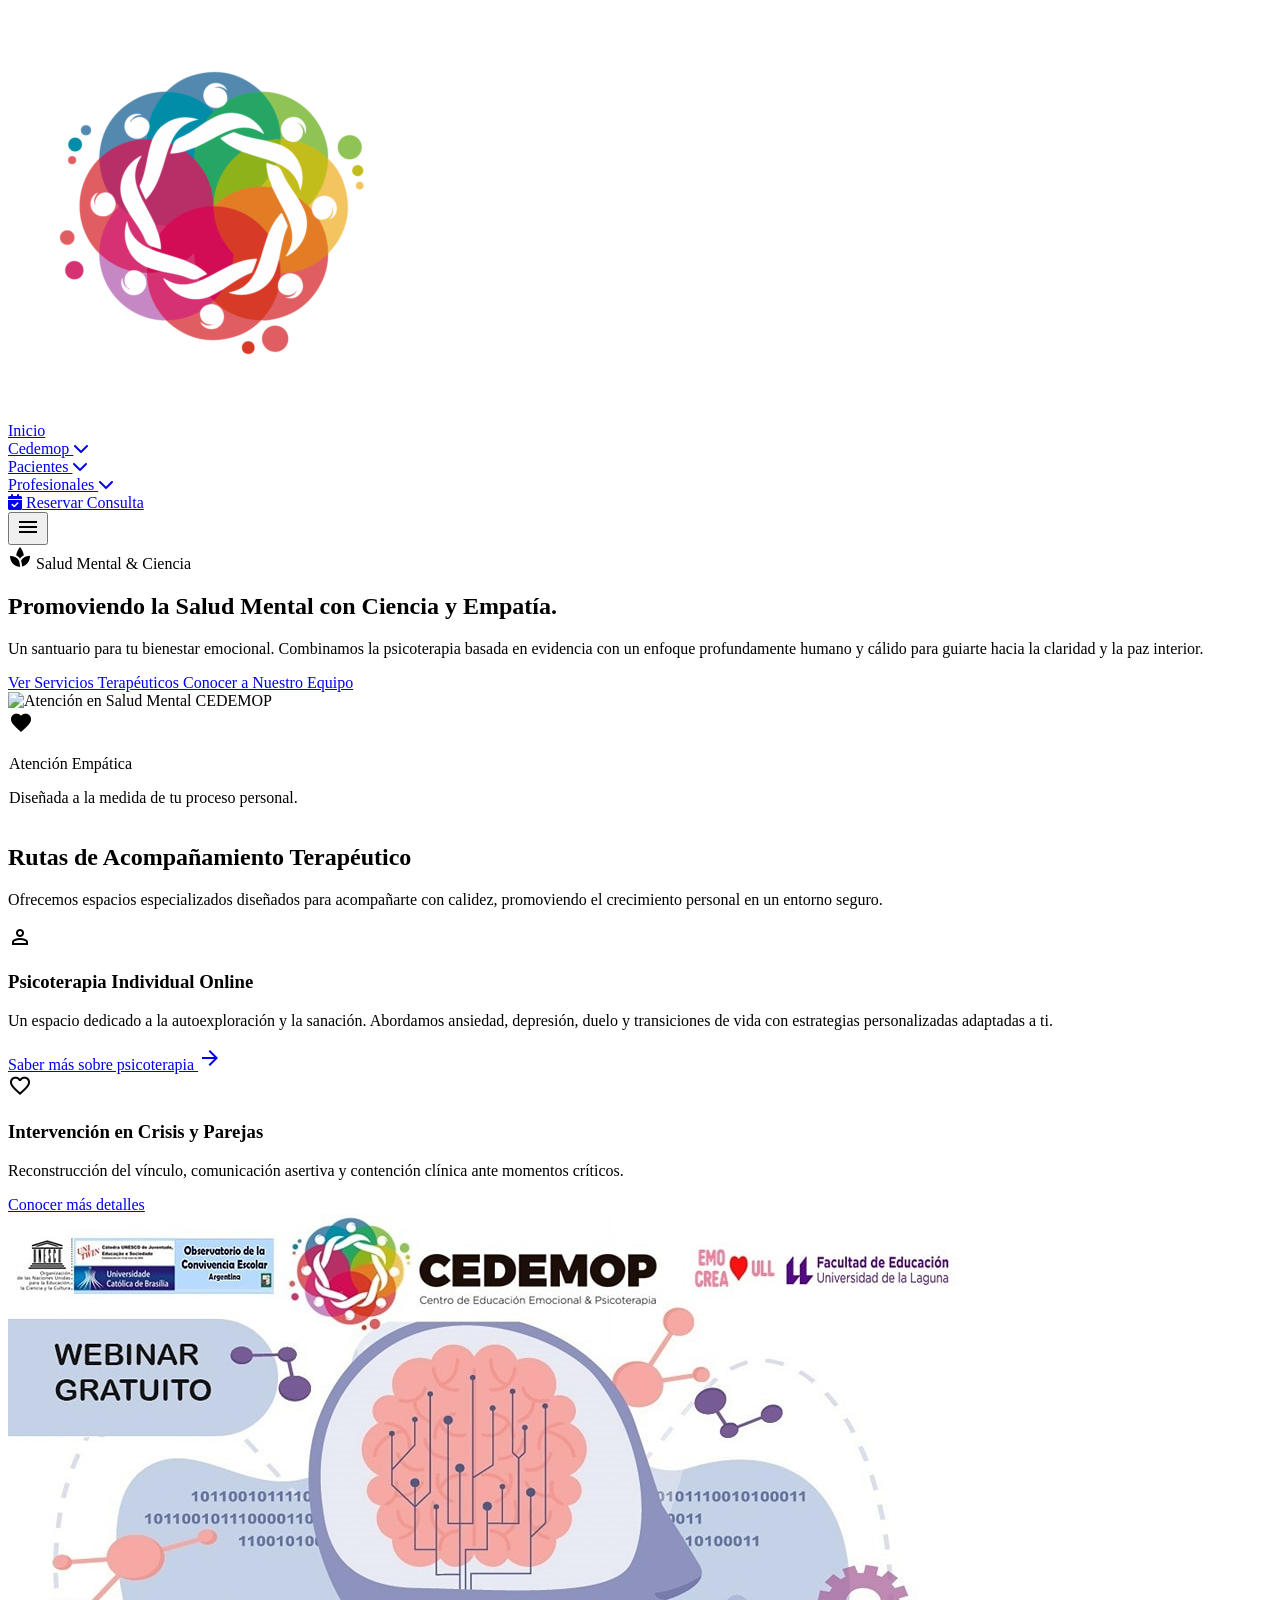
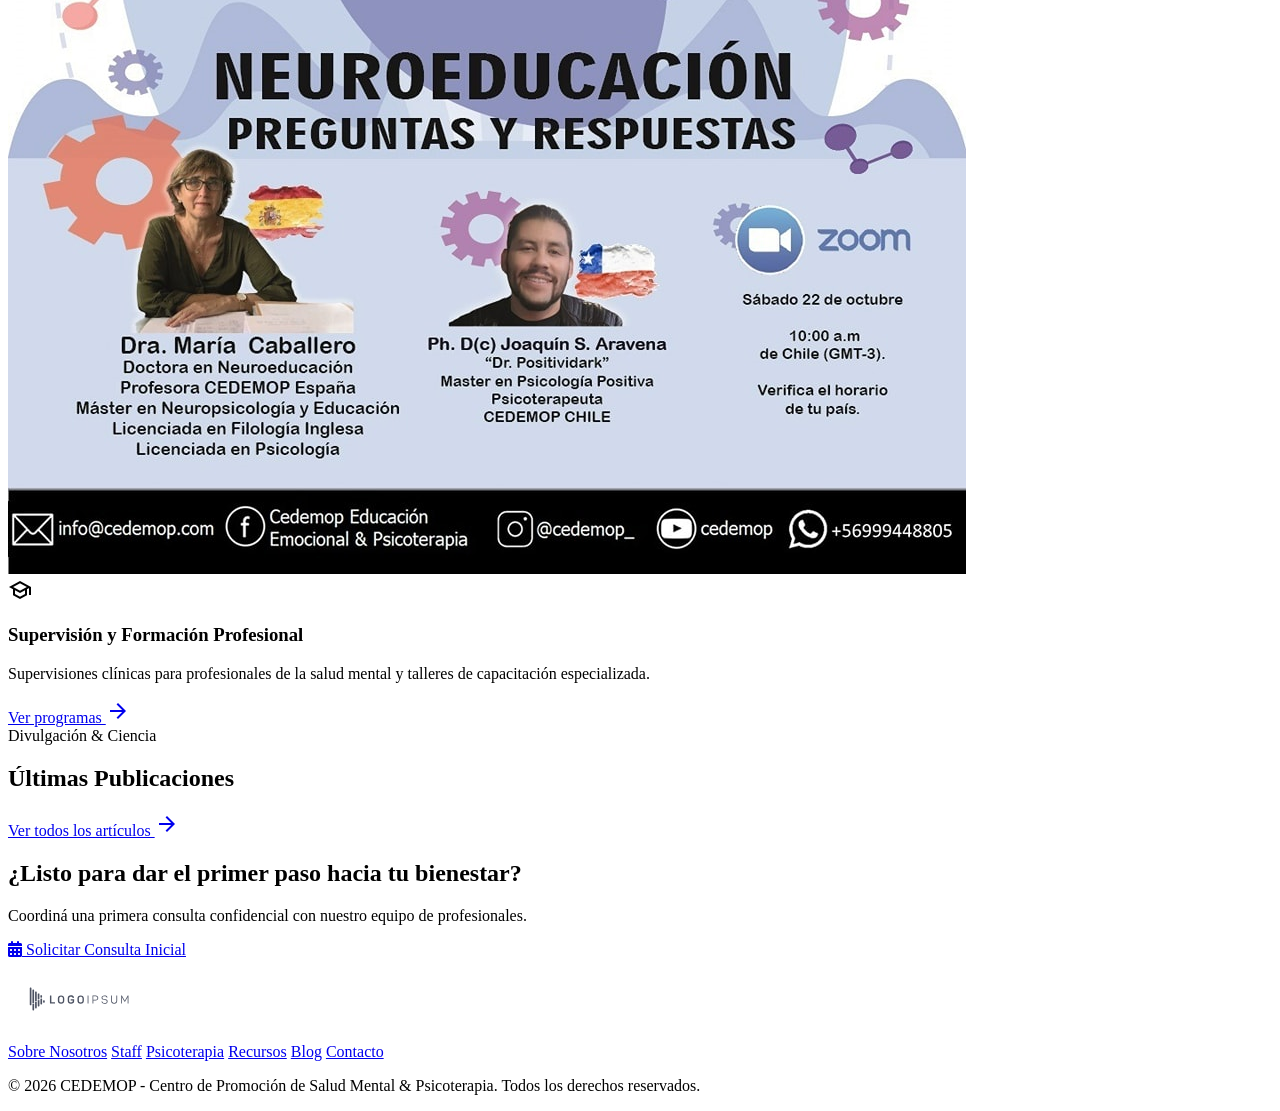
==== public/index.html @ dd3ea57e "fix: calibrar animacion de burbuja organica en el contenedor de fotografia hero mediante ingenieria " ====
<!DOCTYPE html>
<html lang="es" class="light">

<head>
  <meta charset="UTF-8">
  <meta name="viewport" content="width=device-width, initial-scale=1.0">
  <title>CEDEMOP - Centro de Psicoterapia y Formación</title>

  <!-- Tailwind CSS & Custom Config -->
  <script src="https://cdn.tailwindcss.com?plugins=forms,container-queries"></script>
  
  <!-- Google Fonts: Libre Caslon Text (Serif) & Manrope (Sans) -->
  <link rel="preconnect" href="https://fonts.googleapis.com">
  <link rel="preconnect" href="https://fonts.gstatic.com" crossorigin>
  <link href="https://fonts.googleapis.com/css2?family=Libre+Caslon+Text:ital,wght@0,400;0,700;1,400&family=Manrope:wght@400;500;600;700&display=swap" rel="stylesheet">
  <link href="https://fonts.googleapis.com/css2?family=Material+Symbols+Outlined:wght,FILL@100..700,0..1&display=swap" rel="stylesheet">
  <link rel="stylesheet" href="https://cdnjs.cloudflare.com/ajax/libs/font-awesome/6.4.0/css/all.min.css">

  <script id="tailwind-config">
    tailwind.config = {
      darkMode: "class",
      theme: {
        extend: {
          colors: {
            "surface": "#fff8f4",
            "surface-dim": "#e1d8d2",
            "surface-bright": "#fff8f4",
            "surface-container-lowest": "#ffffff",
            "surface-container-low": "#fbf2eb",
            "surface-container": "#f5ece5",
            "surface-container-high": "#f0e7df",
            "surface-container-highest": "#eae1da",
            "on-surface": "#1f1b17",
            "on-surface-variant": "#414845",
            "primary": "#15382c",
            "on-primary": "#ffffff",
            "primary-container": "#2d4f42",
            "on-primary-container": "#9bc0af",
            "primary-fixed": "#c5ebd9",
            "primary-fixed-dim": "#a9cfbe",
            "secondary": "#904c2f",
            "on-secondary": "#ffffff",
            "secondary-container": "#fea683",
            "on-secondary-container": "#78391e",
            "tertiary": "#373229",
            "tertiary-container": "#4e483e",
            "tertiary-fixed": "#ebe1d4",
            "outline": "#717974",
            "outline-variant": "#c1c8c3"
          },
          borderRadius: {
            "2xl": "1.5rem",
            "3xl": "2rem"
          },
          spacing: {
            "gutter": "24px",
            "margin-mobile": "20px",
            "margin-desktop": "auto",
            "max-width": "1140px"
          },
          fontFamily: {
            "display": ["Libre Caslon Text", "serif"],
            "headline": ["Libre Caslon Text", "serif"],
            "body": ["Manrope", "sans-serif"]
          },
          boxShadow: {
            "ethereal": "0 20px 40px rgba(45, 79, 66, 0.08)",
            "ethereal-hover": "0 30px 60px rgba(45, 79, 66, 0.12)"
          }
        }
      }
    };
  </script>

  <style>
    .organic-blob {
      border-radius: 42% 58% 65% 35% / 45% 55% 45% 55%;
      animation: morph 9s ease-in-out infinite;
    }
    @keyframes morph {
      0%, 100% { border-radius: 42% 58% 65% 35% / 45% 55% 45% 55%; }
      33% { border-radius: 58% 42% 38% 62% / 55% 45% 60% 40%; }
      66% { border-radius: 48% 52% 55% 45% / 40% 60% 50% 50%; }
    }
    .glass-panel {
      background: rgba(255, 255, 255, 0.85);
      backdrop-filter: blur(12px);
      -webkit-backdrop-filter: blur(12px);
      border: 1px solid rgba(255, 255, 255, 0.6);
    }
    .dropdown:hover .dropdown-content {
      display: block;
      opacity: 1;
      visibility: visible;
      transform: translateY(0);
    }
    .dropdown-content {
      display: none;
      opacity: 0;
      visibility: hidden;
      transform: translateY(10px);
      transition: all 0.3s ease;
    }
  </style>

  <script src="js/script.js" defer></script>
  <script type="module" src="js/auth-nav.js" defer></script>
  <script type="module" src="js/load-blogs.js" defer></script>
</head>

<body class="bg-surface text-on-surface font-body min-h-screen flex flex-col selection:bg-primary-fixed selection:text-primary">

  <!-- Header / Navigation Bar -->
  <header class="fixed top-0 w-full z-50 bg-surface/95 backdrop-blur-md border-b border-surface-container-highest/80 shadow-sm transition-all duration-300">
    <div class="flex justify-between items-center px-6 md:px-12 max-w-[1240px] mx-auto py-3.5 w-full">
      <a href="index.html" class="flex items-center shrink-0 bg-primary px-4 py-2 rounded-2xl shadow-sm border border-primary-container hover:bg-primary/95 transition-all duration-300">
        <img src="logo.png" alt="CEDEMOP Logo" class="h-9 md:h-11 w-auto object-contain">
      </a>

      <!-- Desktop Navigation Links -->
      <nav class="hidden md:flex items-center gap-8">
        <a href="index.html" class="font-body text-base font-semibold text-primary border-b-2 border-primary pb-0.5">Inicio</a>

        <div class="relative dropdown">
          <a href="#" class="font-body text-base text-on-surface-variant hover:text-primary flex items-center gap-1 py-2 transition-colors">
            Cedemop <i class="fas fa-chevron-down text-xs"></i>
          </a>
          <div class="dropdown-content absolute top-full left-0 w-52 bg-white rounded-2xl p-3 shadow-ethereal border border-surface-container-highest">
            <a href="about.html" class="block px-4 py-2.5 rounded-xl text-sm font-medium text-on-surface hover:bg-surface-container hover:text-primary transition-colors">Sobre Nosotros</a>
            <a href="staff.html" class="block px-4 py-2.5 rounded-xl text-sm font-medium text-on-surface hover:bg-surface-container hover:text-primary transition-colors">Staff Profesional</a>
            <a href="corporate.html" class="block px-4 py-2.5 rounded-xl text-sm font-medium text-on-surface hover:bg-surface-container hover:text-primary transition-colors">Instituciones</a>
            <a href="blog.html" class="block px-4 py-2.5 rounded-xl text-sm font-medium text-on-surface hover:bg-surface-container hover:text-primary transition-colors">Blog & Noticias</a>
            <a href="contact.html" class="block px-4 py-2.5 rounded-xl text-sm font-medium text-on-surface hover:bg-surface-container hover:text-primary transition-colors">Contacto</a>
          </div>
        </div>

        <div class="relative dropdown">
          <a href="#" class="font-body text-base text-on-surface-variant hover:text-primary flex items-center gap-1 py-2 transition-colors">
            Pacientes <i class="fas fa-chevron-down text-xs"></i>
          </a>
          <div class="dropdown-content absolute top-full left-0 w-56 bg-white rounded-2xl p-3 shadow-ethereal border border-surface-container-highest">
            <a href="psychotherapy.html" class="block px-4 py-2.5 rounded-xl text-sm font-medium text-on-surface hover:bg-surface-container hover:text-primary transition-colors">Psicoterapia Online</a>
            <a href="resources_patients.html" class="block px-4 py-2.5 rounded-xl text-sm font-medium text-on-surface hover:bg-surface-container hover:text-primary transition-colors">Recursos & Libros</a>
          </div>
        </div>

        <div class="relative dropdown">
          <a href="#" class="font-body text-base text-on-surface-variant hover:text-primary flex items-center gap-1 py-2 transition-colors">
            Profesionales <i class="fas fa-chevron-down text-xs"></i>
          </a>
          <div class="dropdown-content absolute top-full left-0 w-56 bg-white rounded-2xl p-3 shadow-ethereal border border-surface-container-highest">
            <a href="courses.html" class="block px-4 py-2.5 rounded-xl text-sm font-medium text-on-surface hover:bg-surface-container hover:text-primary transition-colors">Cursos & Talleres</a>
            <a href="aula.html" class="block px-4 py-2.5 rounded-xl text-sm font-medium text-on-surface hover:bg-surface-container hover:text-primary transition-colors">Aula Virtual</a>
            <a href="resources_pros.html" class="block px-4 py-2.5 rounded-xl text-sm font-medium text-on-surface hover:bg-surface-container hover:text-primary transition-colors">Biblioteca Digital</a>
            <a href="supervision.html" class="block px-4 py-2.5 rounded-xl text-sm font-medium text-on-surface hover:bg-surface-container hover:text-primary transition-colors">Supervisión Clínica</a>
          </div>
        </div>
      </nav>

      <!-- Auth UI / CTA -->
      <div id="auth-ui" class="hidden md:flex items-center gap-4">
        <a href="contact.html" class="inline-flex items-center justify-center bg-primary text-on-primary px-6 py-2.5 rounded-full font-semibold text-sm hover:bg-primary/90 transition-all shadow-ethereal hover:shadow-ethereal-hover hover:-translate-y-0.5">
          <i class="fas fa-calendar-check mr-2"></i> Reservar Consulta
        </a>
      </div>

      <!-- Mobile Menu Button -->
      <button class="md:hidden text-primary p-2 mobile-menu-toggle" aria-label="Menu">
        <span class="material-symbols-outlined text-3xl">menu</span>
      </button>
    </div>
  </header>

  <main class="flex-grow pt-28">
    <!-- Hero Section: Soulful Modernism -->
    <section class="relative px-6 md:px-12 max-w-[1240px] mx-auto py-12 md:py-20 flex flex-col md:flex-row items-center gap-12 min-h-[75vh]">
      <div class="flex-1 space-y-6 z-10">
        <div class="inline-flex items-center gap-2 bg-surface-container-highest px-4 py-2 rounded-full">
          <span class="material-symbols-outlined text-secondary text-base" style="font-variation-settings: 'FILL' 1;">spa</span>
          <span class="text-xs font-semibold text-on-surface-variant uppercase tracking-widest">Salud Mental & Ciencia</span>
        </div>
        
        <h1 class="font-display text-4xl md:text-6xl text-primary font-normal leading-tight">
          Promoviendo la Salud Mental con Ciencia y Empatía.
        </h1>
        
        <p class="font-body text-lg text-on-surface-variant max-w-xl leading-relaxed">
          Un santuario para tu bienestar emocional. Combinamos la psicoterapia basada en evidencia con un enfoque profundamente humano y cálido para guiarte hacia la claridad y la paz interior.
        </p>

        <div class="flex flex-col sm:flex-row gap-4 pt-4">
          <a href="psychotherapy.html" class="inline-flex items-center justify-center bg-primary text-on-primary px-8 py-4 rounded-full font-semibold text-base hover:bg-primary/90 transition-all shadow-ethereal hover:shadow-ethereal-hover hover:-translate-y-0.5 text-center">
            Ver Servicios Terapéuticos
          </a>
          <a href="staff.html" class="inline-flex items-center justify-center bg-transparent border-2 border-surface-container-highest text-primary px-8 py-4 rounded-full font-semibold text-base hover:bg-surface-container-highest transition-all text-center">
            Conocer a Nuestro Equipo
          </a>
        </div>
      </div>

      <!-- Hero Visual Image with Organic Fluid Aura (Full Photo Display) -->
      <div class="flex-1 relative w-full h-[480px] md:h-[580px] max-w-[620px] flex justify-center items-center my-4 md:my-0">
        <!-- Organic Liquid Background Blobs (Continuous Fluid Animation) -->
        <div class="absolute -inset-6 bg-secondary/20 organic-blob blur-2xl opacity-80 animate-pulse"></div>
        <div class="absolute -inset-3 bg-primary/25 organic-blob blur-xl opacity-70" style="animation-delay: -3s;"></div>
        <div class="absolute inset-2 bg-surface-container-highest/60 organic-blob blur-lg opacity-90" style="animation-delay: -6s;"></div>
        
        <!-- Main Photo Canvas with Dynamic Animated Organic Bubble -->
        <div class="relative w-full h-[500px] md:h-[580px] organic-blob overflow-hidden shadow-ethereal-hover z-10 border-4 border-surface bg-surface-container transition-all duration-500 hover:shadow-2xl">
          <img src="imagenes/wp-uploads/young-beautiful-woman-lying-by-lake-1.jpg" alt="Atención en Salud Mental CEDEMOP" class="w-full h-full object-cover object-center scale-105 transition-transform duration-700 hover:scale-110">
        </div>

        <!-- Floating Glass Card -->
        <div class="absolute -bottom-5 md:bottom-6 -left-4 md:-left-8 glass-panel p-5 rounded-3xl shadow-ethereal max-w-xs z-20 hidden sm:block border border-white/80 backdrop-blur-md">
          <div class="flex items-center gap-4">
            <div class="w-13 h-13 bg-secondary/15 rounded-2xl flex items-center justify-center text-secondary shrink-0 p-3">
              <span class="material-symbols-outlined text-2xl" style="font-variation-settings: 'FILL' 1;">favorite</span>
            </div>
            <div>
              <p class="font-bold text-primary text-base m-0">Atención Empática</p>
              <p class="text-on-surface-variant text-xs m-0 leading-relaxed">Diseñada a la medida de tu proceso personal.</p>
            </div>
          </div>
        </div>
      </div>
    </section>

    <!-- Services Bento Grid Section -->
    <section class="bg-surface-container-low py-20 px-6 md:px-12">
      <div class="max-w-[1240px] mx-auto">
        <div class="text-center max-w-3xl mx-auto mb-16">
          <h2 class="font-headline text-3xl md:text-4xl text-primary mb-4">Rutas de Acompañamiento Terapéutico</h2>
          <p class="font-body text-lg text-on-surface-variant">Ofrecemos espacios especializados diseñados para acompañarte con calidez, promoviendo el crecimiento personal en un entorno seguro.</p>
        </div>

        <div class="grid grid-cols-1 md:grid-cols-3 gap-6">
          <!-- Service 1: Psicoterapia Individual -->
          <div class="bg-surface-container-lowest p-8 rounded-3xl shadow-ethereal hover:shadow-ethereal-hover transition-all duration-300 border border-surface-container-highest flex flex-col h-full md:col-span-2">
            <div class="w-14 h-14 bg-surface-container rounded-2xl flex items-center justify-center text-primary mb-6">
              <span class="material-symbols-outlined text-3xl">person</span>
            </div>
            <h3 class="font-headline text-2xl text-primary mb-3">Psicoterapia Individual Online</h3>
            <p class="font-body text-on-surface-variant mb-6 flex-grow leading-relaxed">
              Un espacio dedicado a la autoexploración y la sanación. Abordamos ansiedad, depresión, duelo y transiciones de vida con estrategias personalizadas adaptadas a ti.
            </p>
            <a href="psychotherapy.html" class="inline-flex items-center text-secondary font-semibold hover:text-secondary-container transition-colors group">
              Saber más sobre psicoterapia <span class="material-symbols-outlined ml-2 group-hover:translate-x-1 transition-transform">arrow_forward</span>
            </a>
          </div>

          <!-- Service 2: Acompañamiento en Crisis / Parejas -->
          <div class="bg-primary text-on-primary p-8 rounded-3xl shadow-ethereal flex flex-col h-full relative overflow-hidden">
            <div class="absolute top-0 right-0 w-32 h-32 bg-white/10 rounded-bl-full"></div>
            <div class="w-14 h-14 bg-white/20 rounded-2xl flex items-center justify-center text-on-primary mb-6 relative z-10">
              <span class="material-symbols-outlined text-3xl">favorite</span>
            </div>
            <h3 class="font-headline text-2xl mb-3 relative z-10">Intervención en Crisis y Parejas</h3>
            <p class="font-body text-on-primary/80 mb-6 flex-grow relative z-10 leading-relaxed">
              Reconstrucción del vínculo, comunicación asertiva y contención clínica ante momentos críticos.
            </p>
            <a href="psychotherapy.html" class="inline-flex items-center font-semibold text-on-primary hover:text-white transition-colors relative z-10 underline decoration-white/30 underline-offset-4">
              Conocer más detalles
            </a>
          </div>

          <!-- Service 3: Formación y Supervisión Clínica -->
          <div class="bg-surface-container-lowest p-8 rounded-3xl shadow-ethereal hover:shadow-ethereal-hover transition-all duration-300 border border-surface-container-highest flex flex-col h-full md:col-span-3 lg:col-span-1">
            <div class="relative w-full h-44 rounded-2xl overflow-hidden mb-6 bg-surface-container">
              <img src="imagenes/wp-uploads/312207595_1964040763781774_318542561535812704_n.jpg" alt="Formación CEDEMOP" class="w-full h-full object-cover">
            </div>
            <div class="w-12 h-12 bg-surface-container rounded-2xl flex items-center justify-center text-primary mb-4">
              <span class="material-symbols-outlined text-2xl">school</span>
            </div>
            <h3 class="font-headline text-xl text-primary mb-3">Supervisión y Formación Profesional</h3>
            <p class="font-body text-sm text-on-surface-variant mb-6 flex-grow leading-relaxed">
              Supervisiones clínicas para profesionales de la salud mental y talleres de capacitación especializada.
            </p>
            <a href="supervision.html" class="inline-flex items-center text-secondary font-semibold hover:text-secondary-container transition-colors group text-sm">
              Ver programas <span class="material-symbols-outlined ml-2 group-hover:translate-x-1 transition-transform">arrow_forward</span>
            </a>
          </div>
        </div>
      </div>
    </section>

    <!-- Recent Blog Articles Section -->
    <section class="py-20 px-6 md:px-12 max-w-[1240px] mx-auto">
      <div class="flex flex-col md:flex-row md:items-end justify-between mb-12">
        <div>
          <span class="text-xs font-semibold text-secondary uppercase tracking-widest">Divulgación & Ciencia</span>
          <h2 class="font-headline text-3xl md:text-4xl text-primary mt-2">Últimas Publicaciones</h2>
        </div>
        <a href="blog.html" class="inline-flex items-center text-primary font-semibold hover:text-secondary transition-colors mt-4 md:mt-0">
          Ver todos los artículos <span class="material-symbols-outlined ml-2">arrow_forward</span>
        </a>
      </div>

      <div id="blog-container" class="grid grid-cols-1 md:grid-cols-3 gap-8">
        <!-- JS will inject dynamic blog posts or fallback to authentic suicide prevention article -->
      </div>
    </section>

    <!-- CTA Section -->
    <section class="py-16 px-6 md:px-12 max-w-[1240px] mx-auto text-center">
      <div class="bg-surface-container p-10 md:p-16 rounded-3xl border border-surface-container-highest flex flex-col items-center shadow-ethereal">
        <h2 class="font-headline text-3xl md:text-4xl text-primary mb-4 max-w-2xl">¿Listo para dar el primer paso hacia tu bienestar?</h2>
        <p class="font-body text-lg text-on-surface-variant mb-8 max-w-xl">Coordiná una primera consulta confidencial con nuestro equipo de profesionales.</p>
        <a href="contact.html" class="inline-flex items-center justify-center bg-secondary text-on-secondary px-8 py-4 rounded-full font-semibold text-base hover:bg-secondary/90 transition-all shadow-md hover:shadow-lg hover:-translate-y-0.5">
          <i class="fas fa-calendar-alt mr-2"></i> Solicitar Consulta Inicial
        </a>
      </div>
    </section>
  </main>

  <!-- Footer: Soulful Modernism -->
  <footer class="bg-surface-container-highest text-on-surface w-full mt-auto border-t border-surface-container-high">
    <div class="flex flex-col items-center gap-8 px-6 py-16 max-w-[1240px] mx-auto w-full text-center">
      <img src="imagenes/wp-uploads/logo-1.svg" alt="CEDEMOP Logo" class="h-14 md:h-16 w-auto object-contain transition-transform duration-300 hover:scale-105">
      
      <div class="flex flex-wrap justify-center gap-x-8 gap-y-3">
        <a href="about.html" class="text-sm text-on-surface-variant hover:text-primary transition-colors">Sobre Nosotros</a>
        <a href="staff.html" class="text-sm text-on-surface-variant hover:text-primary transition-colors">Staff</a>
        <a href="psychotherapy.html" class="text-sm text-on-surface-variant hover:text-primary transition-colors">Psicoterapia</a>
        <a href="resources_patients.html" class="text-sm text-on-surface-variant hover:text-primary transition-colors">Recursos</a>
        <a href="blog.html" class="text-sm text-on-surface-variant hover:text-primary transition-colors">Blog</a>
        <a href="contact.html" class="text-sm text-on-surface-variant hover:text-primary transition-colors">Contacto</a>
      </div>

      <p class="text-xs text-on-surface-variant opacity-75 mt-4">
        © 2026 CEDEMOP - Centro de Promoción de Salud Mental & Psicoterapia. Todos los derechos reservados.
      </p>
    </div>
  </footer>

</body>
</html>
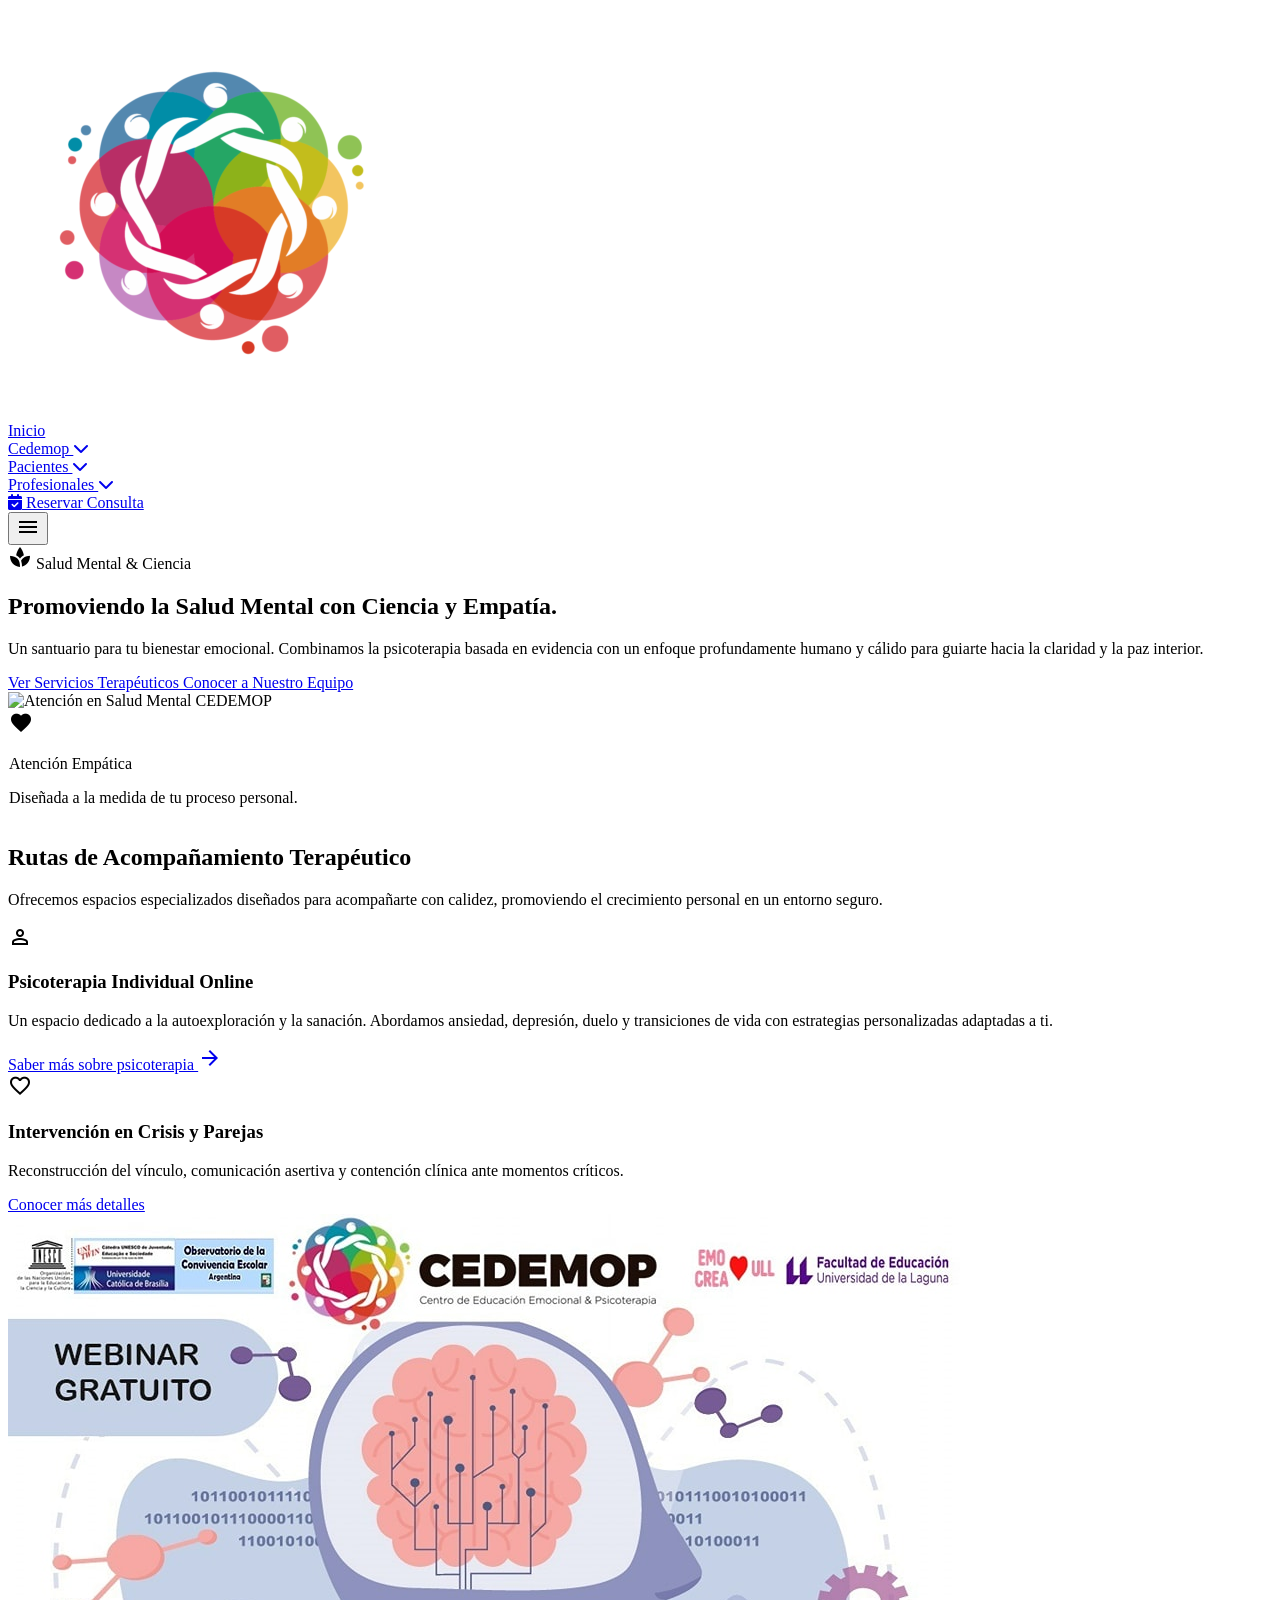
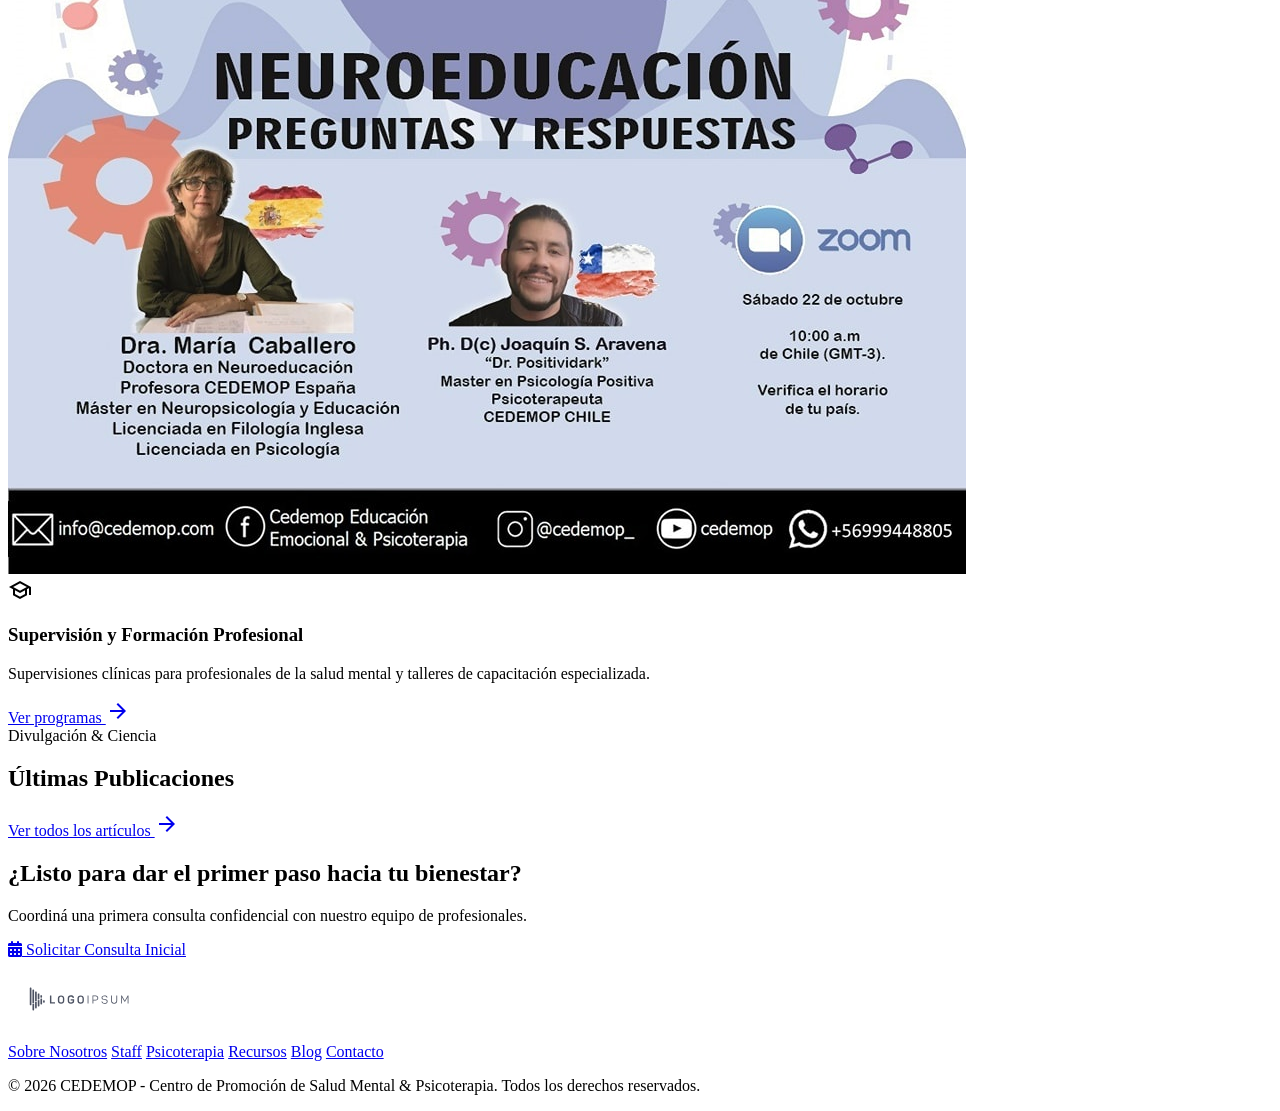
==== commit c4df71c3: "fix: restaurar disenio e HTML exactos de Stitch para la burbuja organica animada" ====
--- a/public/index.html
+++ b/public/index.html
@@ -74,16 +74,22 @@
 
   <style>
     .organic-blob {
-      border-radius: 42% 58% 65% 35% / 45% 55% 45% 55%;
-      animation: morph 9s ease-in-out infinite;
+      border-radius: 40% 60% 70% 30% / 40% 50% 60% 50%;
+      animation: morph 8s ease-in-out infinite;
     }
     @keyframes morph {
-      0%, 100% { border-radius: 42% 58% 65% 35% / 45% 55% 45% 55%; }
-      33% { border-radius: 58% 42% 38% 62% / 55% 45% 60% 40%; }
-      66% { border-radius: 48% 52% 55% 45% / 40% 60% 50% 50%; }
+      0%, 100% {
+        border-radius: 40% 60% 70% 30% / 40% 50% 60% 50%;
+      }
+      34% {
+        border-radius: 70% 30% 50% 50% / 30% 30% 70% 70%;
+      }
+      67% {
+        border-radius: 100% 60% 60% 100% / 100% 100% 60% 60%;
+      }
     }
     .glass-panel {
-      background: rgba(255, 255, 255, 0.85);
+      background: rgba(255, 255, 255, 0.75);
       backdrop-filter: blur(12px);
       -webkit-backdrop-filter: blur(12px);
       border: 1px solid rgba(255, 255, 255, 0.6);
@@ -198,23 +204,22 @@
         </div>
       </div>
 
-      <!-- Hero Visual Image with Organic Fluid Aura (Full Photo Display) -->
-      <div class="flex-1 relative w-full h-[480px] md:h-[580px] max-w-[620px] flex justify-center items-center my-4 md:my-0">
-        <!-- Organic Liquid Background Blobs (Continuous Fluid Animation) -->
-        <div class="absolute -inset-6 bg-secondary/20 organic-blob blur-2xl opacity-80 animate-pulse"></div>
-        <div class="absolute -inset-3 bg-primary/25 organic-blob blur-xl opacity-70" style="animation-delay: -3s;"></div>
-        <div class="absolute inset-2 bg-surface-container-highest/60 organic-blob blur-lg opacity-90" style="animation-delay: -6s;"></div>
+      <!-- Hero Visual Image (Original Stitch Organic Blob Design) -->
+      <div class="flex-1 relative w-full aspect-square md:aspect-auto md:h-[600px] flex justify-center items-center">
+        <!-- Decorative Organic Backgrounds -->
+        <div class="absolute inset-0 bg-secondary-container/20 organic-blob mix-blend-multiply blur-3xl opacity-70"></div>
+        <div class="absolute inset-8 bg-primary-fixed/30 organic-blob mix-blend-multiply blur-2xl opacity-60" style="animation-delay: -4s;"></div>
         
-        <!-- Main Photo Canvas with Dynamic Animated Organic Bubble -->
-        <div class="relative w-full h-[500px] md:h-[580px] organic-blob overflow-hidden shadow-ethereal-hover z-10 border-4 border-surface bg-surface-container transition-all duration-500 hover:shadow-2xl">
-          <img src="imagenes/wp-uploads/young-beautiful-woman-lying-by-lake-1.jpg" alt="Atención en Salud Mental CEDEMOP" class="w-full h-full object-cover object-center scale-105 transition-transform duration-700 hover:scale-110">
+        <!-- Hero Organic Blob Image Container -->
+        <div class="relative w-4/5 h-4/5 organic-blob overflow-hidden shadow-ethereal z-10 border-4 border-surface">
+          <img src="imagenes/wp-uploads/young-beautiful-woman-lying-by-lake-1.jpg" alt="Atención en Salud Mental CEDEMOP" class="w-full h-full object-cover object-[center_35%] transition-transform duration-700 hover:scale-105">
         </div>
 
         <!-- Floating Glass Card -->
-        <div class="absolute -bottom-5 md:bottom-6 -left-4 md:-left-8 glass-panel p-5 rounded-3xl shadow-ethereal max-w-xs z-20 hidden sm:block border border-white/80 backdrop-blur-md">
+        <div class="absolute -bottom-8 md:bottom-12 -left-4 md:-left-12 glass-panel p-6 rounded-2xl shadow-ethereal max-w-xs z-20 hidden sm:block">
           <div class="flex items-center gap-4">
-            <div class="w-13 h-13 bg-secondary/15 rounded-2xl flex items-center justify-center text-secondary shrink-0 p-3">
-              <span class="material-symbols-outlined text-2xl" style="font-variation-settings: 'FILL' 1;">favorite</span>
+            <div class="w-12 h-12 bg-secondary/10 rounded-full flex items-center justify-center text-secondary">
+              <span class="material-symbols-outlined" style="font-variation-settings: 'FILL' 1;">favorite</span>
             </div>
             <div>
               <p class="font-bold text-primary text-base m-0">Atención Empática</p>
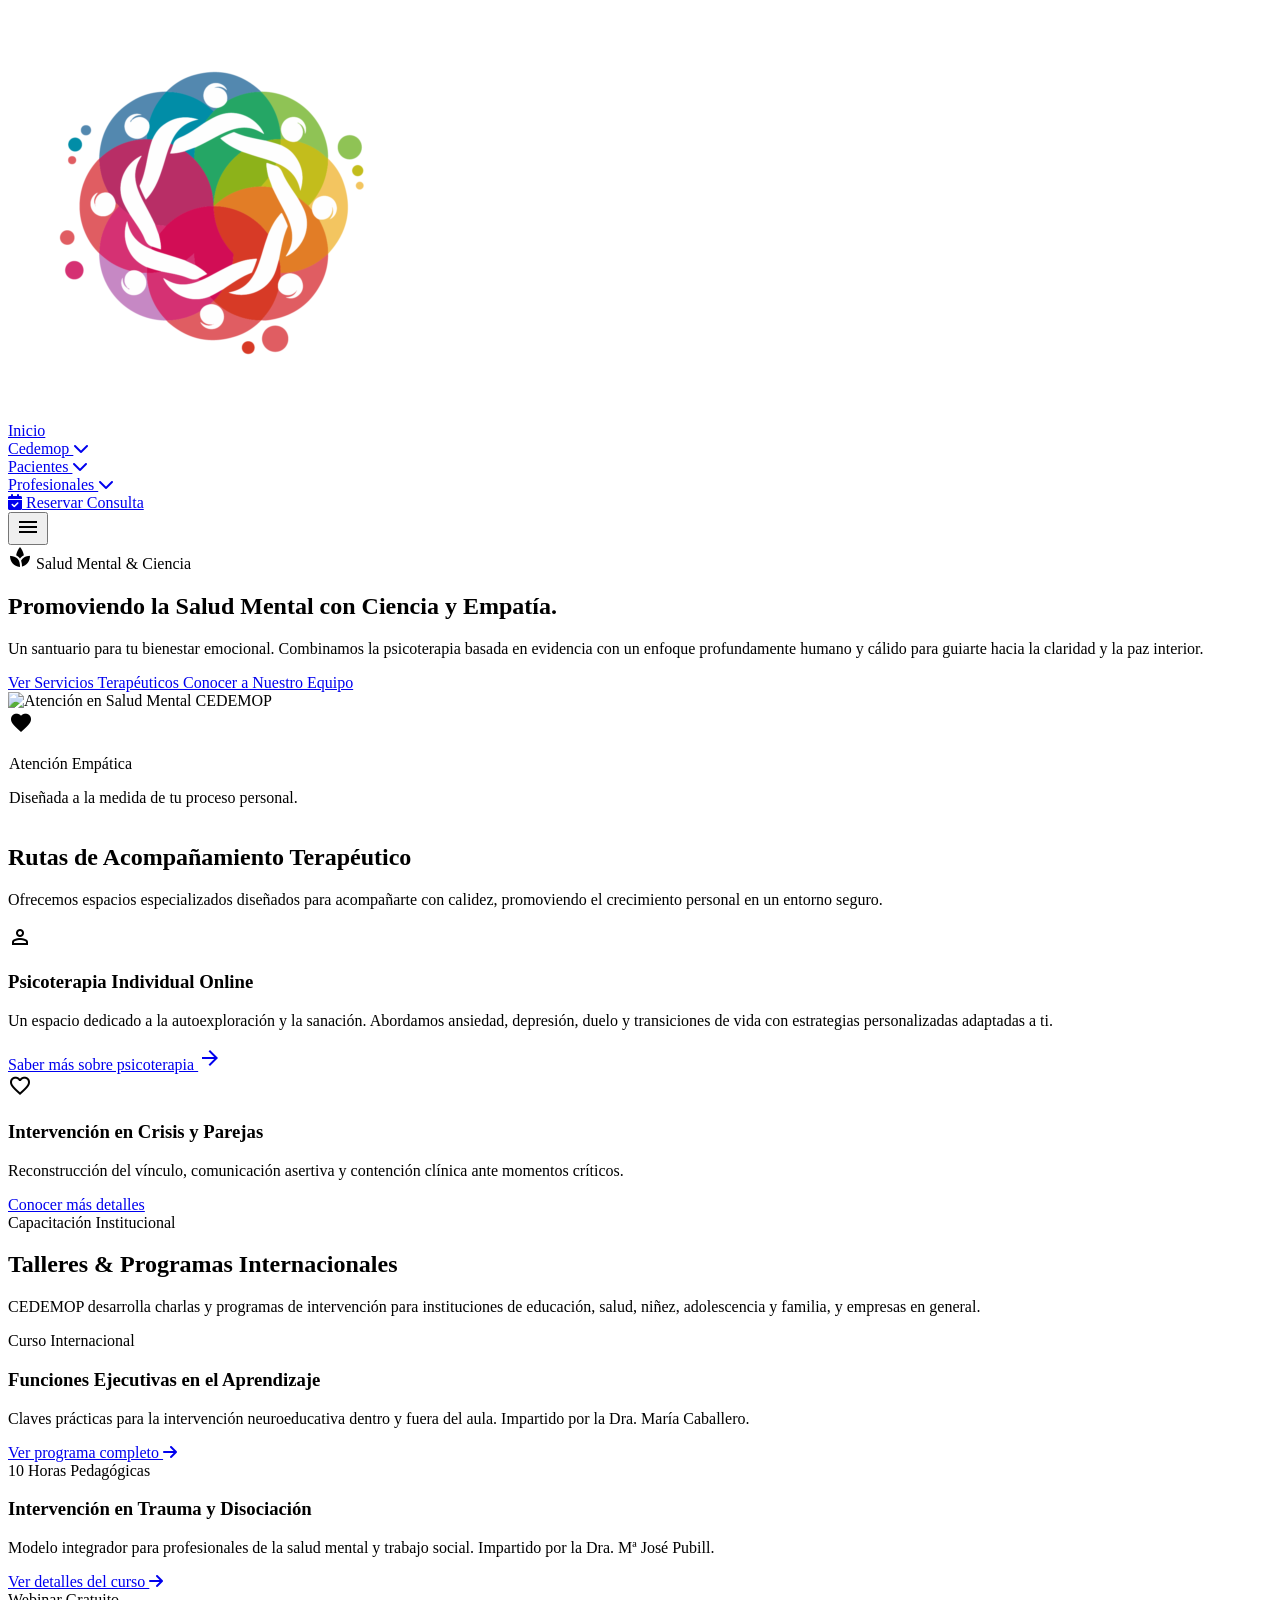
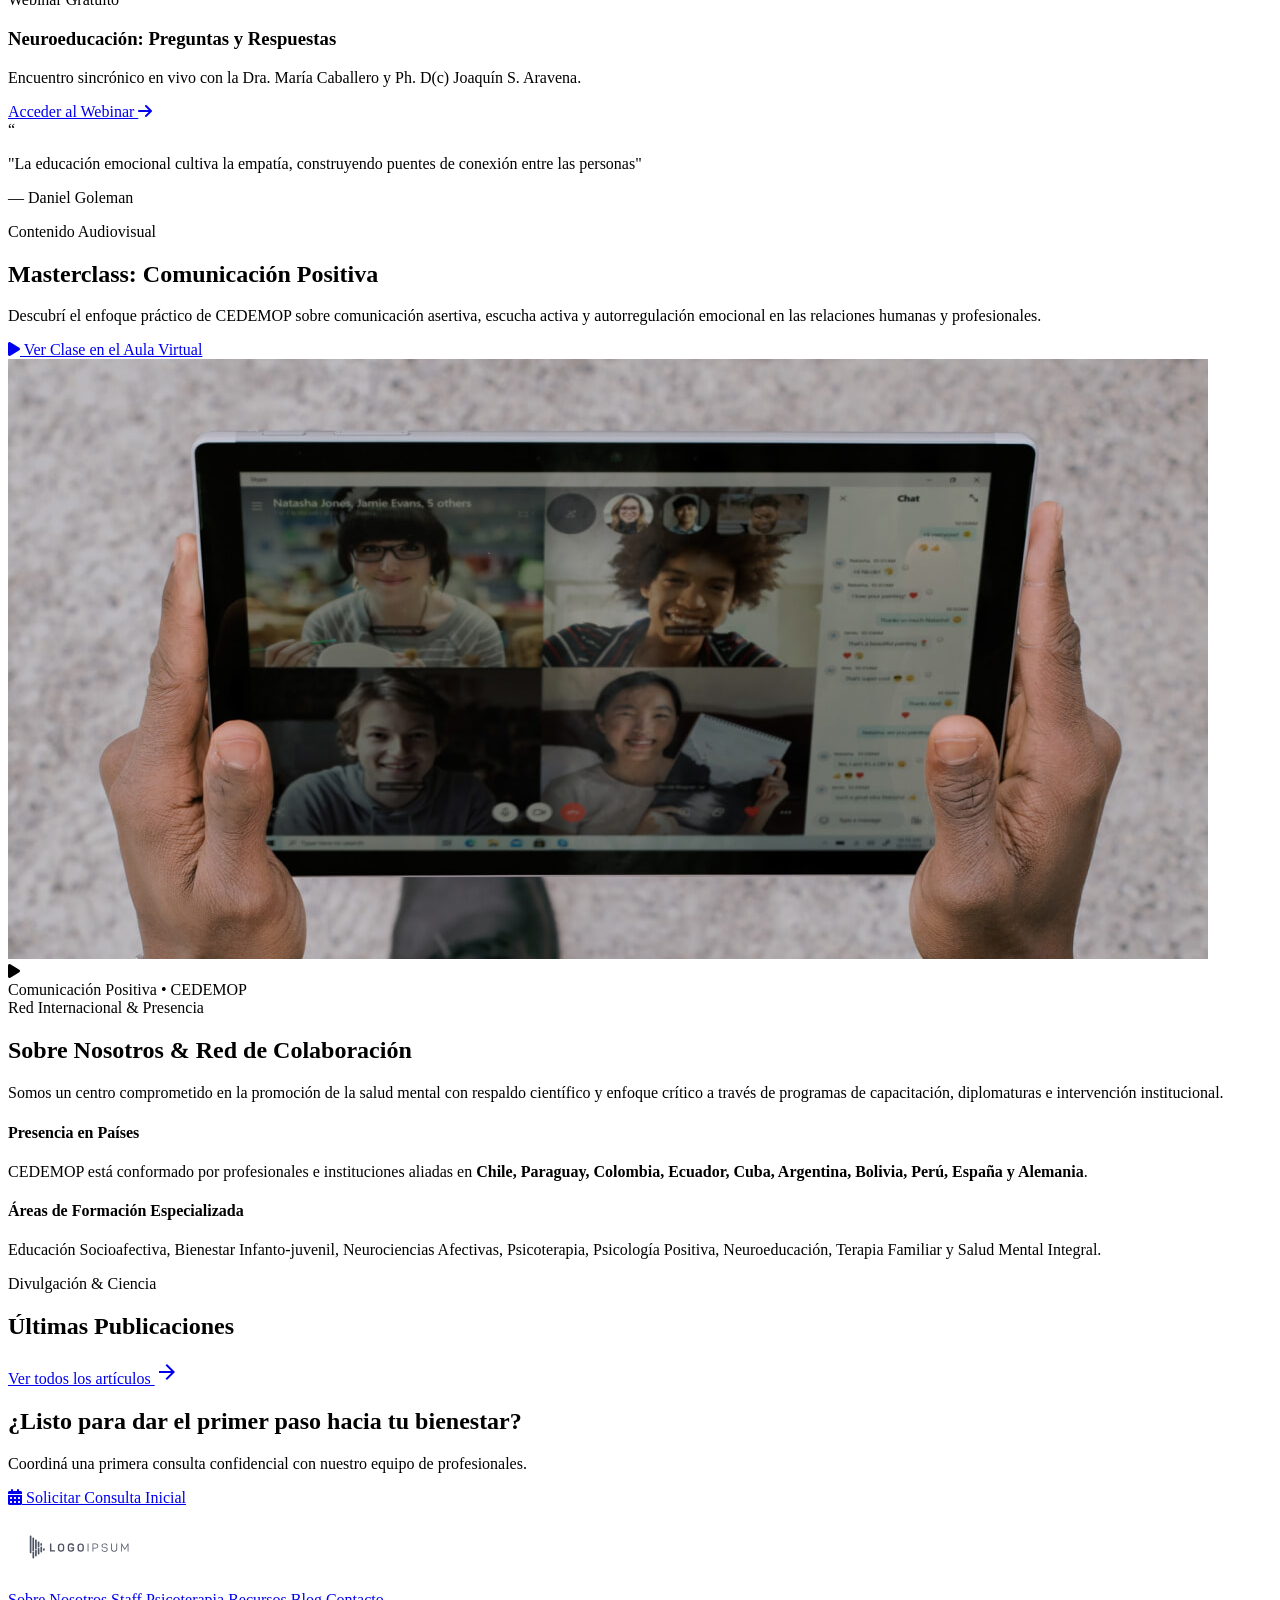
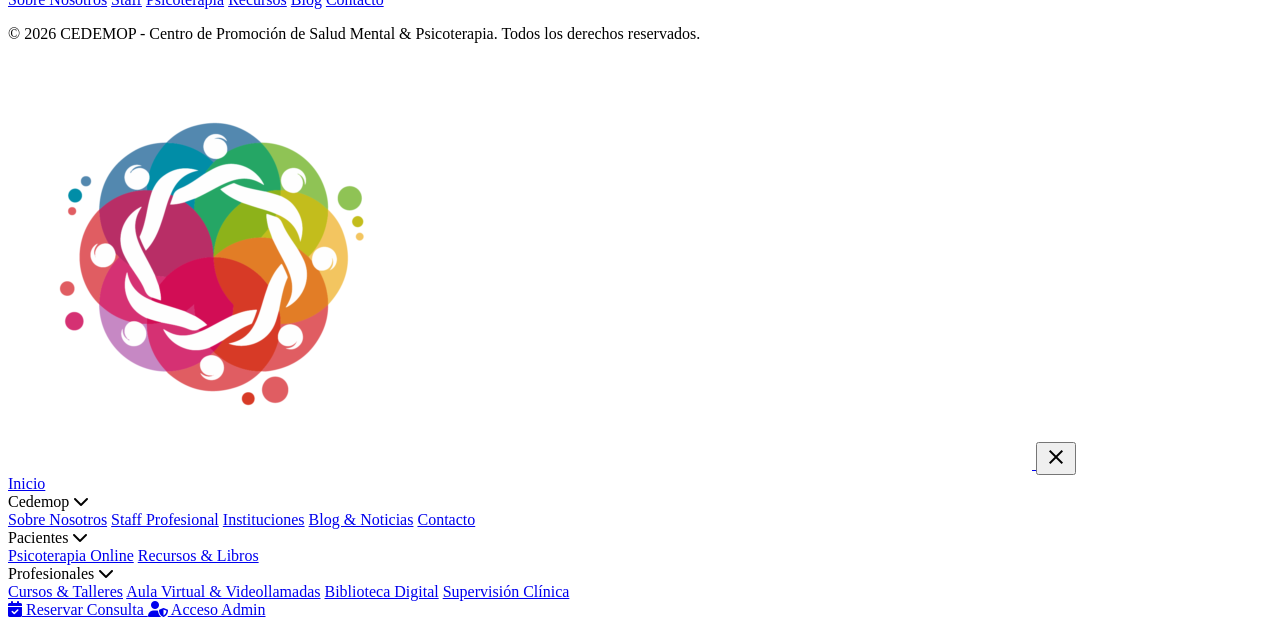
==== commit c3b6eb6a: "feat: integrar secciones autenticas de la web original CEDEMOP (Talleres, Cita de Daniel Goleman, Ma" ====
--- a/public/index.html
+++ b/public/index.html
@@ -119,7 +119,7 @@
   <!-- Header / Navigation Bar -->
   <header class="fixed top-0 w-full z-50 bg-surface/95 backdrop-blur-md border-b border-surface-container-highest/80 shadow-sm transition-all duration-300">
     <div class="flex justify-between items-center px-6 md:px-12 max-w-[1240px] mx-auto py-3.5 w-full">
-      <a href="index.html" class="flex items-center shrink-0 bg-primary px-4 py-2 rounded-2xl shadow-sm border border-primary-container hover:bg-primary/95 transition-all duration-300">
+      <a href="index.html" class="flex items-center shrink-0 bg-gradient-to-r from-primary via-[#1c4738] to-secondary px-5 py-2.5 rounded-full shadow-md border border-white/25 hover:shadow-ethereal-hover hover:scale-105 transition-all duration-300">
         <img src="logo.png" alt="CEDEMOP Logo" class="h-9 md:h-11 w-auto object-contain">
       </a>
 
@@ -211,15 +211,15 @@
         <div class="absolute inset-8 bg-primary-fixed/30 organic-blob mix-blend-multiply blur-2xl opacity-60" style="animation-delay: -4s;"></div>
         
         <!-- Hero Organic Blob Image Container -->
-        <div class="relative w-4/5 h-4/5 organic-blob overflow-hidden shadow-ethereal z-10 border-4 border-surface">
-          <img src="imagenes/wp-uploads/young-beautiful-woman-lying-by-lake-1.jpg" alt="Atención en Salud Mental CEDEMOP" class="w-full h-full object-cover object-[center_35%] transition-transform duration-700 hover:scale-105">
-        </div>
-
-        <!-- Floating Glass Card -->
-        <div class="absolute -bottom-8 md:bottom-12 -left-4 md:-left-12 glass-panel p-6 rounded-2xl shadow-ethereal max-w-xs z-20 hidden sm:block">
+        <div class="relative w-4/5 h-4/5 organic-blob overflow-hidden shadow-ethereal z-10 border-4 border-surface bg-surface-container">
+          <img src="imagenes/wp-uploads/young-beautiful-woman-lying-by-lake-1.jpg" alt="Atención en Salud Mental CEDEMOP" class="w-full h-full object-cover object-[92%_65%] transition-transform duration-700 hover:scale-105">
+        </div>
+
+        <!-- Floating Glass Card (Repositioned Away from Buttons) -->
+        <div class="absolute -bottom-6 md:bottom-2 right-2 md:right-6 glass-panel p-5 rounded-3xl shadow-ethereal max-w-xs z-20 hidden sm:block border border-white/80 backdrop-blur-md">
           <div class="flex items-center gap-4">
-            <div class="w-12 h-12 bg-secondary/10 rounded-full flex items-center justify-center text-secondary">
-              <span class="material-symbols-outlined" style="font-variation-settings: 'FILL' 1;">favorite</span>
+            <div class="w-12 h-12 bg-secondary/15 rounded-2xl flex items-center justify-center text-secondary shrink-0">
+              <span class="material-symbols-outlined text-2xl" style="font-variation-settings: 'FILL' 1;">favorite</span>
             </div>
             <div>
               <p class="font-bold text-primary text-base m-0">Atención Empática</p>
@@ -267,22 +267,133 @@
               Conocer más detalles
             </a>
           </div>
-
-          <!-- Service 3: Formación y Supervisión Clínica -->
-          <div class="bg-surface-container-lowest p-8 rounded-3xl shadow-ethereal hover:shadow-ethereal-hover transition-all duration-300 border border-surface-container-highest flex flex-col h-full md:col-span-3 lg:col-span-1">
-            <div class="relative w-full h-44 rounded-2xl overflow-hidden mb-6 bg-surface-container">
-              <img src="imagenes/wp-uploads/312207595_1964040763781774_318542561535812704_n.jpg" alt="Formación CEDEMOP" class="w-full h-full object-cover">
-            </div>
-            <div class="w-12 h-12 bg-surface-container rounded-2xl flex items-center justify-center text-primary mb-4">
-              <span class="material-symbols-outlined text-2xl">school</span>
-            </div>
-            <h3 class="font-headline text-xl text-primary mb-3">Supervisión y Formación Profesional</h3>
-            <p class="font-body text-sm text-on-surface-variant mb-6 flex-grow leading-relaxed">
-              Supervisiones clínicas para profesionales de la salud mental y talleres de capacitación especializada.
-            </p>
-            <a href="supervision.html" class="inline-flex items-center text-secondary font-semibold hover:text-secondary-container transition-colors group text-sm">
-              Ver programas <span class="material-symbols-outlined ml-2 group-hover:translate-x-1 transition-transform">arrow_forward</span>
+        </div>
+      </div>
+    </section>
+
+    <!-- Authentic Section 1: Talleres & Cursos Destacados -->
+    <section class="py-20 px-6 md:px-12 max-w-[1240px] mx-auto">
+      <div class="text-center max-w-3xl mx-auto mb-14">
+        <span class="text-xs font-semibold text-secondary uppercase tracking-widest bg-surface-container-highest px-4 py-2 rounded-full">Capacitación Institucional</span>
+        <h2 class="font-headline text-3xl md:text-4xl text-primary mt-3 mb-4">Talleres & Programas Internacionales</h2>
+        <p class="font-body text-base text-on-surface-variant leading-relaxed">
+          CEDEMOP desarrolla charlas y programas de intervención para instituciones de educación, salud, niñez, adolescencia y familia, y empresas en general.
+        </p>
+      </div>
+
+      <div class="grid grid-cols-1 md:grid-cols-3 gap-8">
+        <!-- Taller 1 -->
+        <div class="bg-surface-container-lowest rounded-3xl overflow-hidden shadow-ethereal border border-surface-container-highest flex flex-col h-full hover:shadow-ethereal-hover transition-all duration-300">
+          <div class="p-6 bg-surface-container border-b border-surface-container-highest flex flex-col justify-between h-44">
+            <span class="text-[11px] font-bold text-secondary uppercase tracking-wider bg-white/80 px-3 py-1 rounded-full w-max">Curso Internacional</span>
+            <h3 class="font-headline text-xl text-primary">Funciones Ejecutivas en el Aprendizaje</h3>
+          </div>
+          <div class="p-6 flex-grow flex flex-col justify-between space-y-4">
+            <p class="text-xs text-on-surface-variant leading-relaxed">
+              Claves prácticas para la intervención neuroeducativa dentro y fuera del aula. Impartido por la Dra. María Caballero.
+            </p>
+            <a href="courses.html" class="inline-flex items-center text-xs font-bold text-primary hover:text-secondary uppercase tracking-wider pt-3 border-t border-surface-container-highest">
+              Ver programa completo <i class="fas fa-arrow-right ml-2 text-xs"></i>
             </a>
+          </div>
+        </div>
+
+        <!-- Taller 2 -->
+        <div class="bg-surface-container-lowest rounded-3xl overflow-hidden shadow-ethereal border border-surface-container-highest flex flex-col h-full hover:shadow-ethereal-hover transition-all duration-300">
+          <div class="p-6 bg-primary text-white flex flex-col justify-between h-44">
+            <span class="text-[11px] font-bold text-white/90 uppercase tracking-wider bg-white/20 px-3 py-1 rounded-full w-max">10 Horas Pedagógicas</span>
+            <h3 class="font-headline text-xl text-white">Intervención en Trauma y Disociación</h3>
+          </div>
+          <div class="p-6 flex-grow flex flex-col justify-between space-y-4">
+            <p class="text-xs text-on-surface-variant leading-relaxed">
+              Modelo integrador para profesionales de la salud mental y trabajo social. Impartido por la Dra. Mª José Pubill.
+            </p>
+            <a href="courses.html" class="inline-flex items-center text-xs font-bold text-primary hover:text-secondary uppercase tracking-wider pt-3 border-t border-surface-container-highest">
+              Ver detalles del curso <i class="fas fa-arrow-right ml-2 text-xs"></i>
+            </a>
+          </div>
+        </div>
+
+        <!-- Taller 3 -->
+        <div class="bg-surface-container-lowest rounded-3xl overflow-hidden shadow-ethereal border border-surface-container-highest flex flex-col h-full hover:shadow-ethereal-hover transition-all duration-300">
+          <div class="p-6 bg-surface-container border-b border-surface-container-highest flex flex-col justify-between h-44">
+            <span class="text-[11px] font-bold text-emerald-800 uppercase tracking-wider bg-emerald-100 px-3 py-1 rounded-full w-max">Webinar Gratuito</span>
+            <h3 class="font-headline text-xl text-primary">Neuroeducación: Preguntas y Respuestas</h3>
+          </div>
+          <div class="p-6 flex-grow flex flex-col justify-between space-y-4">
+            <p class="text-xs text-on-surface-variant leading-relaxed">
+              Encuentro sincrónico en vivo con la Dra. María Caballero y Ph. D(c) Joaquín S. Aravena.
+            </p>
+            <a href="aula.html" class="inline-flex items-center text-xs font-bold text-primary hover:text-secondary uppercase tracking-wider pt-3 border-t border-surface-container-highest">
+              Acceder al Webinar <i class="fas fa-arrow-right ml-2 text-xs"></i>
+            </a>
+          </div>
+        </div>
+      </div>
+    </section>
+
+    <!-- Authentic Section 2: Banner de Cita Inspiradora (Daniel Goleman Quote) -->
+    <section class="max-w-[1240px] mx-auto px-6 md:px-12 py-10">
+      <div class="bg-gradient-to-r from-primary via-[#1c4738] to-secondary text-white p-10 md:p-16 rounded-3xl shadow-ethereal text-center relative overflow-hidden">
+        <div class="absolute -top-10 -left-10 text-white/10 text-9xl font-serif select-none">“</div>
+        <div class="relative z-10 max-w-3xl mx-auto space-y-4">
+          <p class="font-headline text-2xl md:text-3xl italic leading-relaxed font-normal">
+            "La educación emocional cultiva la empatía, construyendo puentes de conexión entre las personas"
+          </p>
+          <p class="text-xs font-bold text-white/80 uppercase tracking-widest">
+            — Daniel Goleman
+          </p>
+        </div>
+      </div>
+    </section>
+
+    <!-- Authentic Section 3: Masterclass Audiovisual ("Comunicación Positiva") -->
+    <section class="py-16 px-6 md:px-12 max-w-[1240px] mx-auto">
+      <div class="bg-surface-container p-8 md:p-12 rounded-3xl border border-surface-container-highest shadow-ethereal grid grid-cols-1 md:grid-cols-2 gap-8 items-center">
+        <div class="space-y-4">
+          <span class="text-xs font-semibold text-secondary uppercase tracking-widest bg-white px-3 py-1 rounded-full">Contenido Audiovisual</span>
+          <h2 class="font-headline text-3xl text-primary">Masterclass: Comunicación Positiva</h2>
+          <p class="text-sm text-on-surface-variant leading-relaxed">
+            Descubrí el enfoque práctico de CEDEMOP sobre comunicación asertiva, escucha activa y autorregulación emocional en las relaciones humanas y profesionales.
+          </p>
+          <a href="aula.html" class="inline-flex items-center bg-primary text-white px-6 py-3 rounded-full text-xs font-bold uppercase tracking-wider hover:bg-primary/90 transition-all shadow-md">
+            <i class="fas fa-play mr-2"></i> Ver Clase en el Aula Virtual
+          </a>
+        </div>
+
+        <div class="relative rounded-2xl overflow-hidden shadow-md aspect-video bg-black/90 flex items-center justify-center group cursor-pointer" onclick="window.location.href='aula.html'">
+          <img src="imagenes/wp-uploads/public-speaker-template-video-conference-img.jpg" alt="Comunicación Positiva CEDEMOP" class="w-full h-full object-cover opacity-80 group-hover:scale-105 transition-transform duration-500">
+          <div class="absolute w-16 h-16 bg-secondary/90 rounded-full flex items-center justify-center text-white text-xl shadow-lg group-hover:scale-110 transition-transform">
+            <i class="fas fa-play ml-1"></i>
+          </div>
+          <span class="absolute bottom-3 left-4 text-xs font-semibold text-white bg-black/60 px-3 py-1 rounded-full">Comunicación Positiva • CEDEMOP</span>
+        </div>
+      </div>
+    </section>
+
+    <!-- Authentic Section 4: Sobre CEDEMOP & Presencia Internacional -->
+    <section class="py-16 px-6 md:px-12 max-w-[1240px] mx-auto">
+      <div class="bg-surface-container-lowest p-8 md:p-12 rounded-3xl border border-surface-container-highest shadow-ethereal space-y-6">
+        <div class="max-w-3xl space-y-3">
+          <span class="text-xs font-semibold text-secondary uppercase tracking-widest">Red Internacional & Presencia</span>
+          <h2 class="font-headline text-3xl text-primary">Sobre Nosotros & Red de Colaboración</h2>
+          <p class="text-sm text-on-surface-variant leading-relaxed">
+            Somos un centro comprometido en la promoción de la salud mental con respaldo científico y enfoque crítico a través de programas de capacitación, diplomaturas e intervención institucional.
+          </p>
+        </div>
+
+        <div class="grid grid-cols-1 md:grid-cols-2 gap-8 pt-4 border-t border-surface-container-highest">
+          <div>
+            <h4 class="font-bold text-xs text-primary uppercase tracking-wider mb-2">Presencia en Países</h4>
+            <p class="text-xs text-on-surface-variant leading-relaxed">
+              CEDEMOP está conformado por profesionales e instituciones aliadas en <strong>Chile, Paraguay, Colombia, Ecuador, Cuba, Argentina, Bolivia, Perú, España y Alemania</strong>.
+            </p>
+          </div>
+          <div>
+            <h4 class="font-bold text-xs text-primary uppercase tracking-wider mb-2">Áreas de Formación Especializada</h4>
+            <p class="text-xs text-on-surface-variant leading-relaxed">
+              Educación Socioafectiva, Bienestar Infanto-juvenil, Neurociencias Afectivas, Psicoterapia, Psicología Positiva, Neuroeducación, Terapia Familiar y Salud Mental Integral.
+            </p>
           </div>
         </div>
       </div>
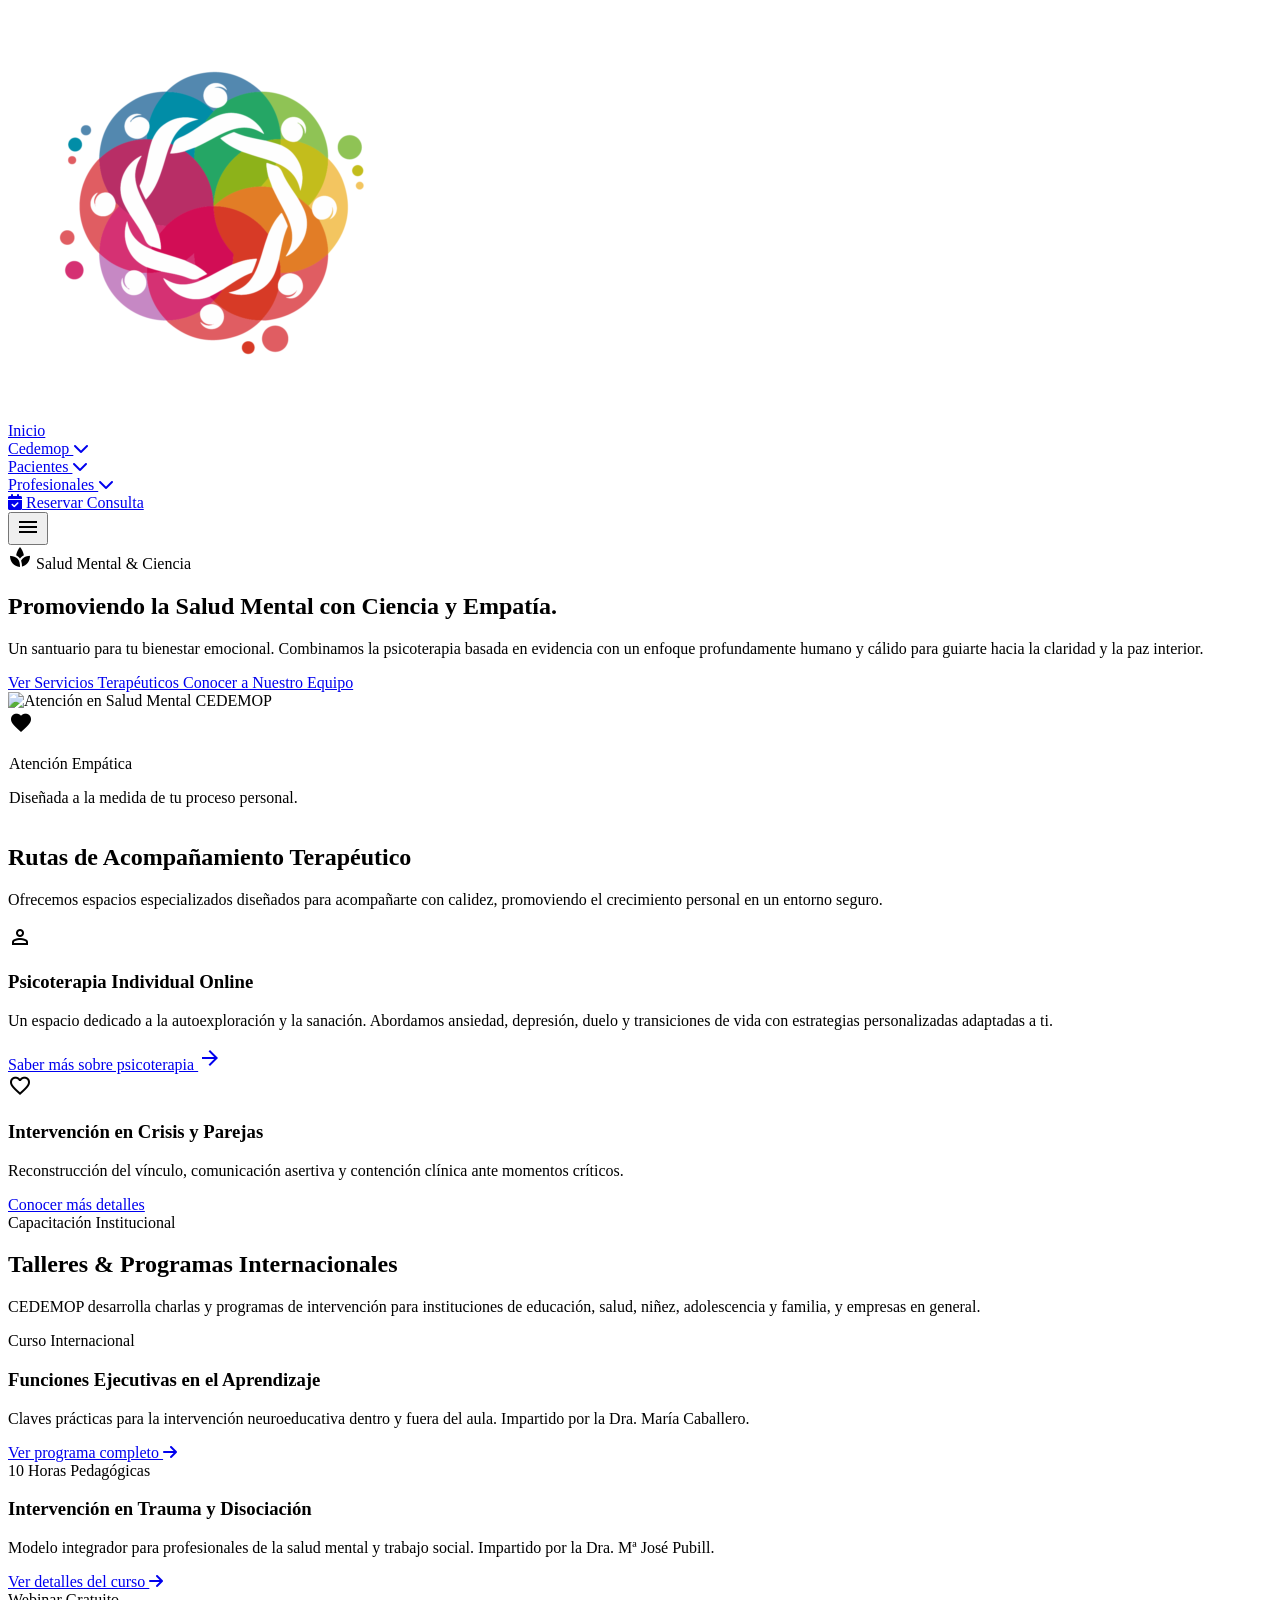
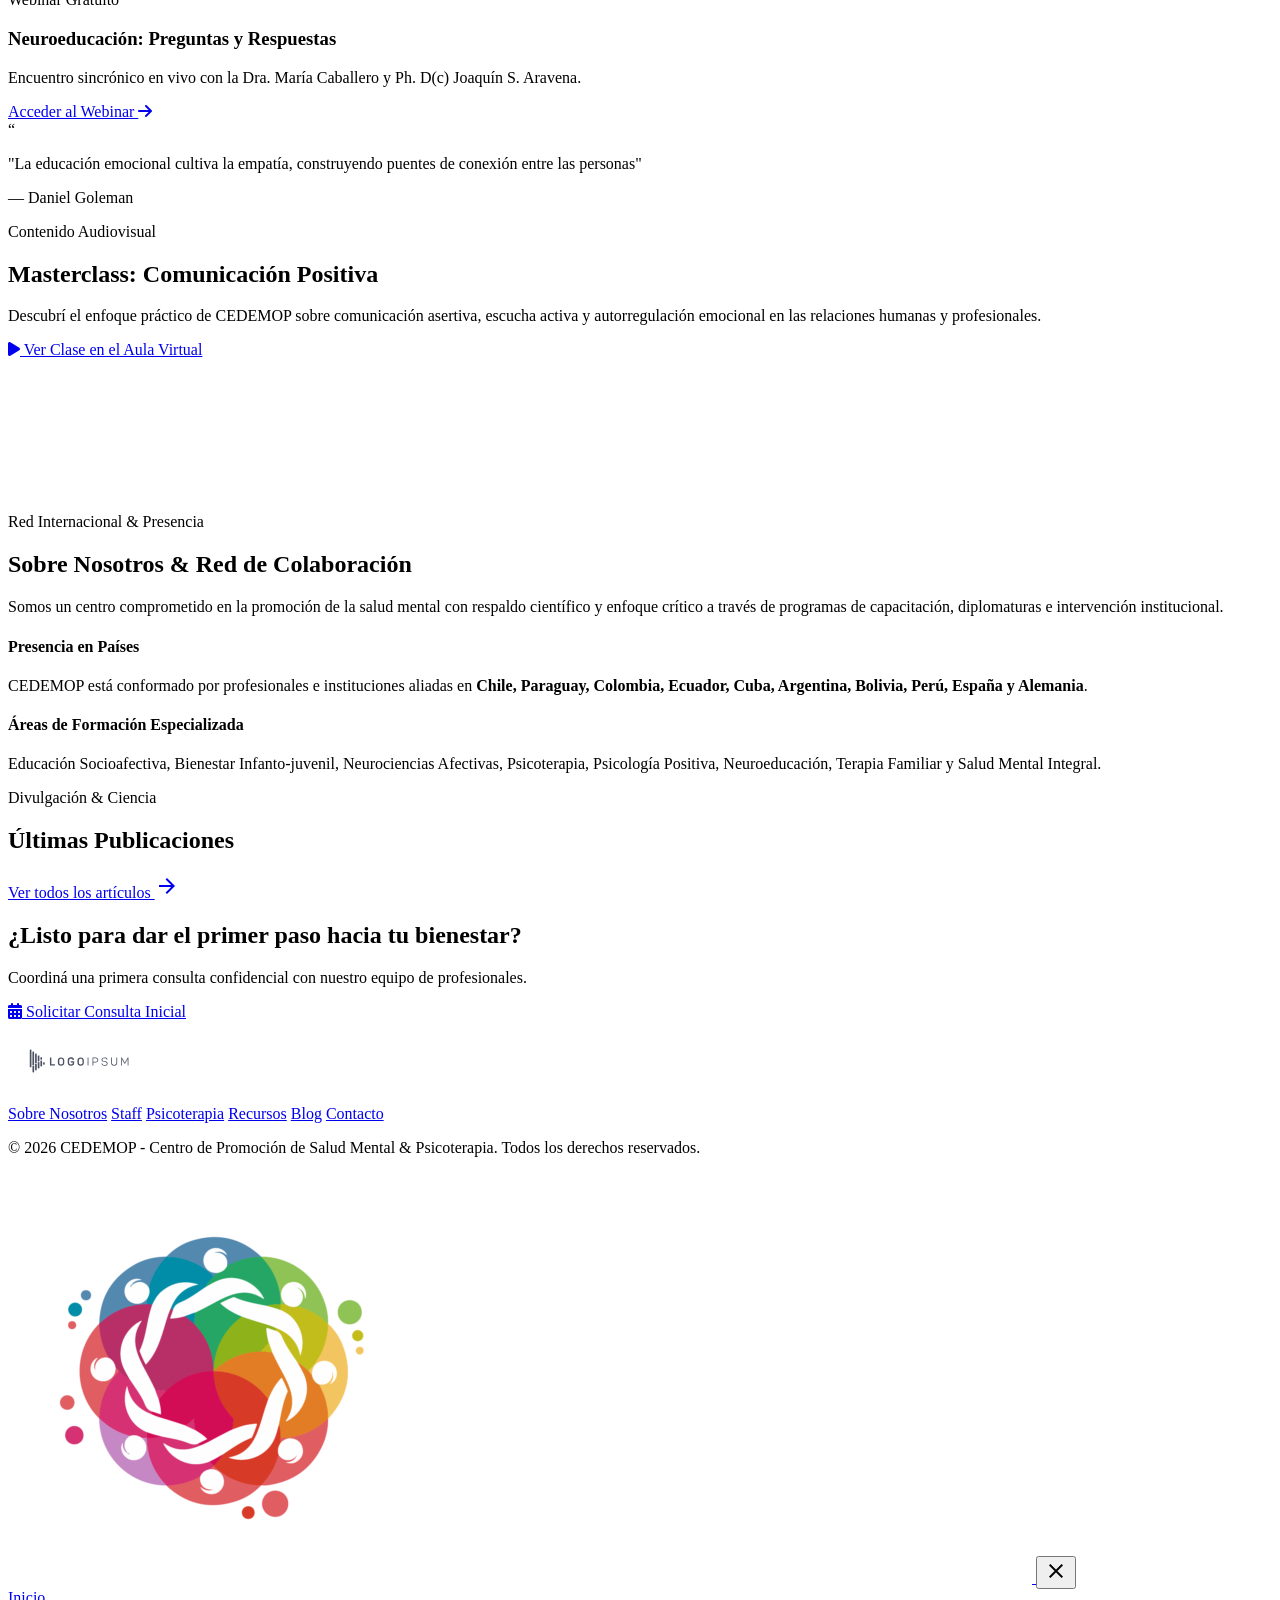
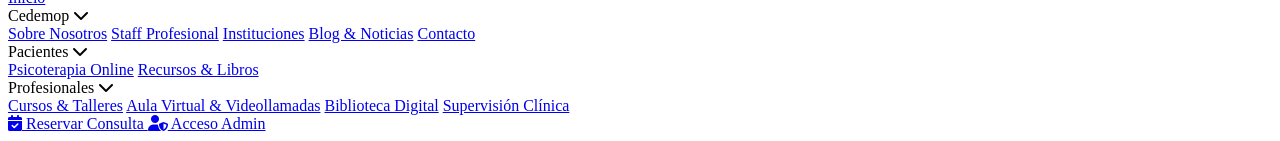
==== commit 28bc5f3f: "feat: incrustar video autentico de YouTube de Comunicacion Positiva (cVB3brOy4YU) y confirmar remoci" ====
--- a/public/index.html
+++ b/public/index.html
@@ -361,12 +361,8 @@
           </a>
         </div>
 
-        <div class="relative rounded-2xl overflow-hidden shadow-md aspect-video bg-black/90 flex items-center justify-center group cursor-pointer" onclick="window.location.href='aula.html'">
-          <img src="imagenes/wp-uploads/public-speaker-template-video-conference-img.jpg" alt="Comunicación Positiva CEDEMOP" class="w-full h-full object-cover opacity-80 group-hover:scale-105 transition-transform duration-500">
-          <div class="absolute w-16 h-16 bg-secondary/90 rounded-full flex items-center justify-center text-white text-xl shadow-lg group-hover:scale-110 transition-transform">
-            <i class="fas fa-play ml-1"></i>
-          </div>
-          <span class="absolute bottom-3 left-4 text-xs font-semibold text-white bg-black/60 px-3 py-1 rounded-full">Comunicación Positiva • CEDEMOP</span>
+        <div class="relative rounded-2xl overflow-hidden shadow-md aspect-video bg-black/90">
+          <iframe class="w-full h-full" src="https://www.youtube-nocookie.com/embed/cVB3brOy4YU?rel=0" title="Comunicación Positiva • CEDEMOP" frameborder="0" allow="accelerometer; autoplay; clipboard-write; encrypted-media; gyroscope; picture-in-picture; web-share" allowfullscreen></iframe>
         </div>
       </div>
     </section>
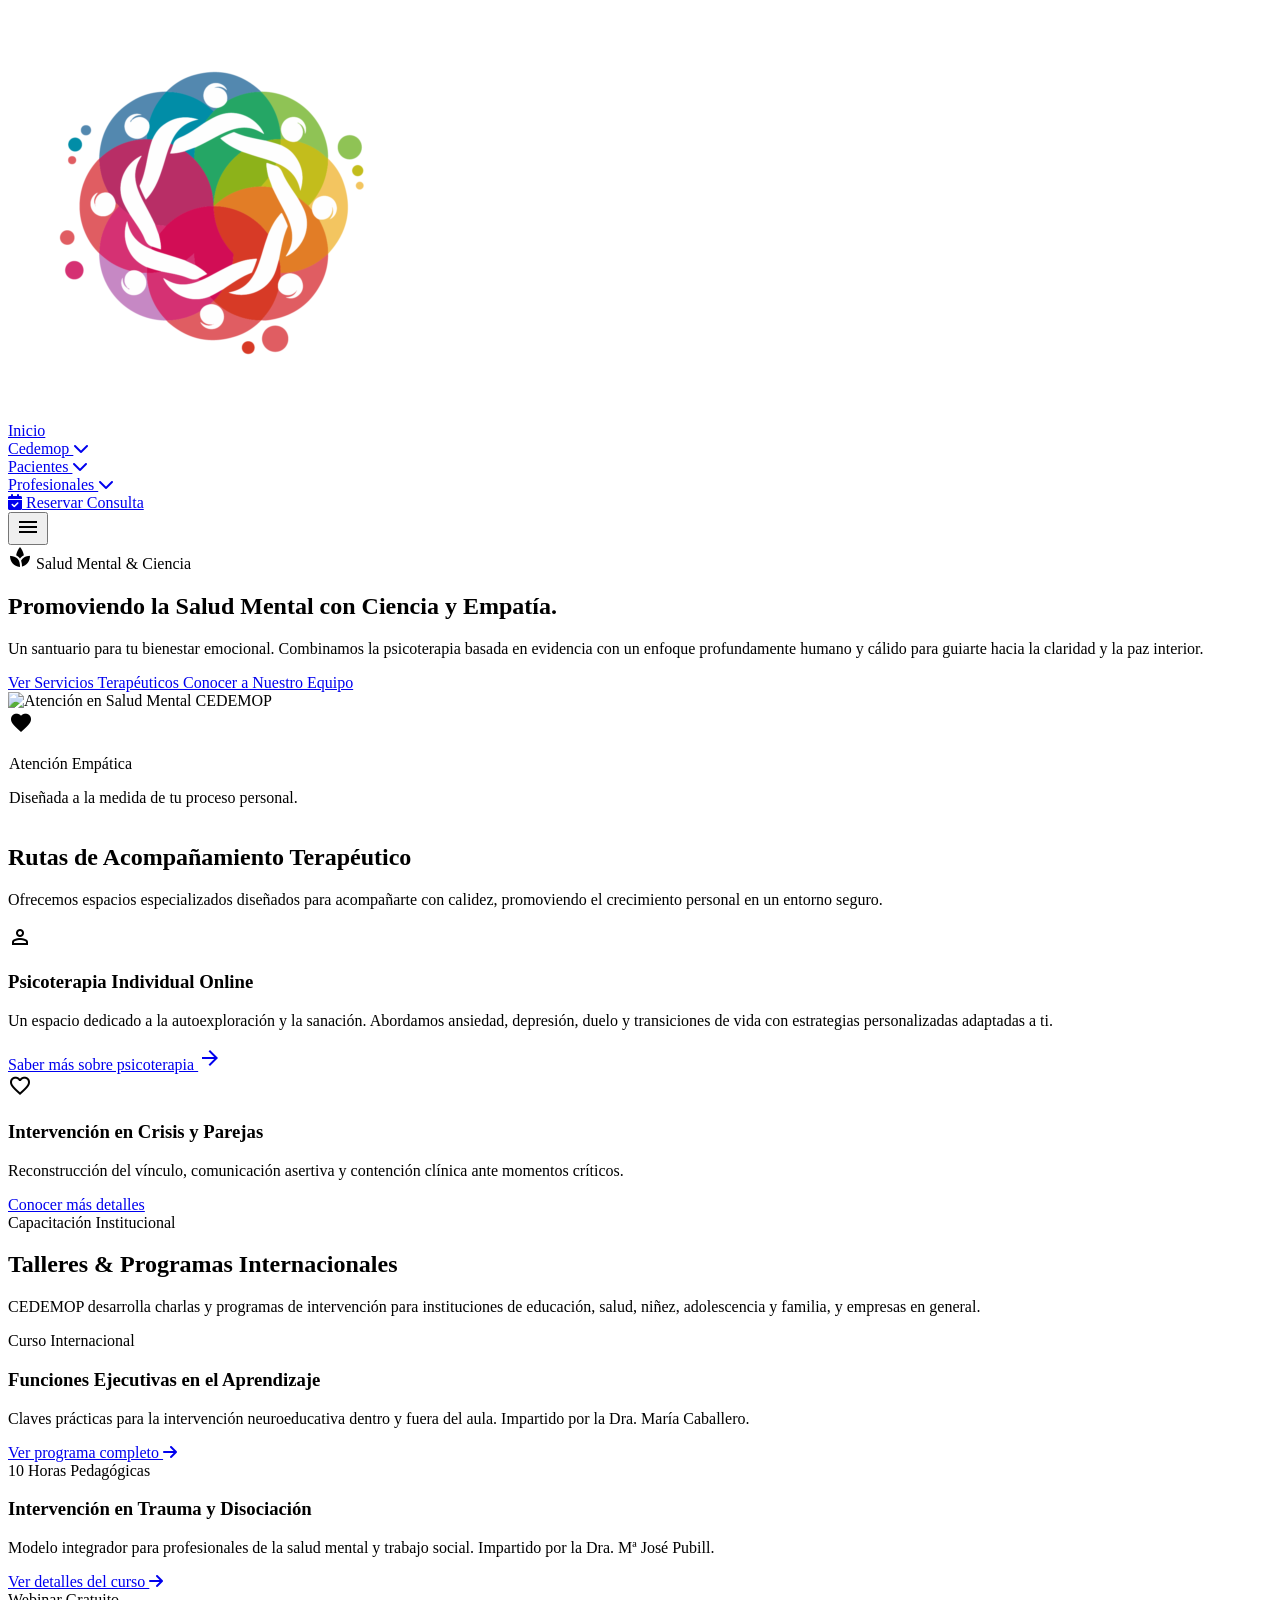
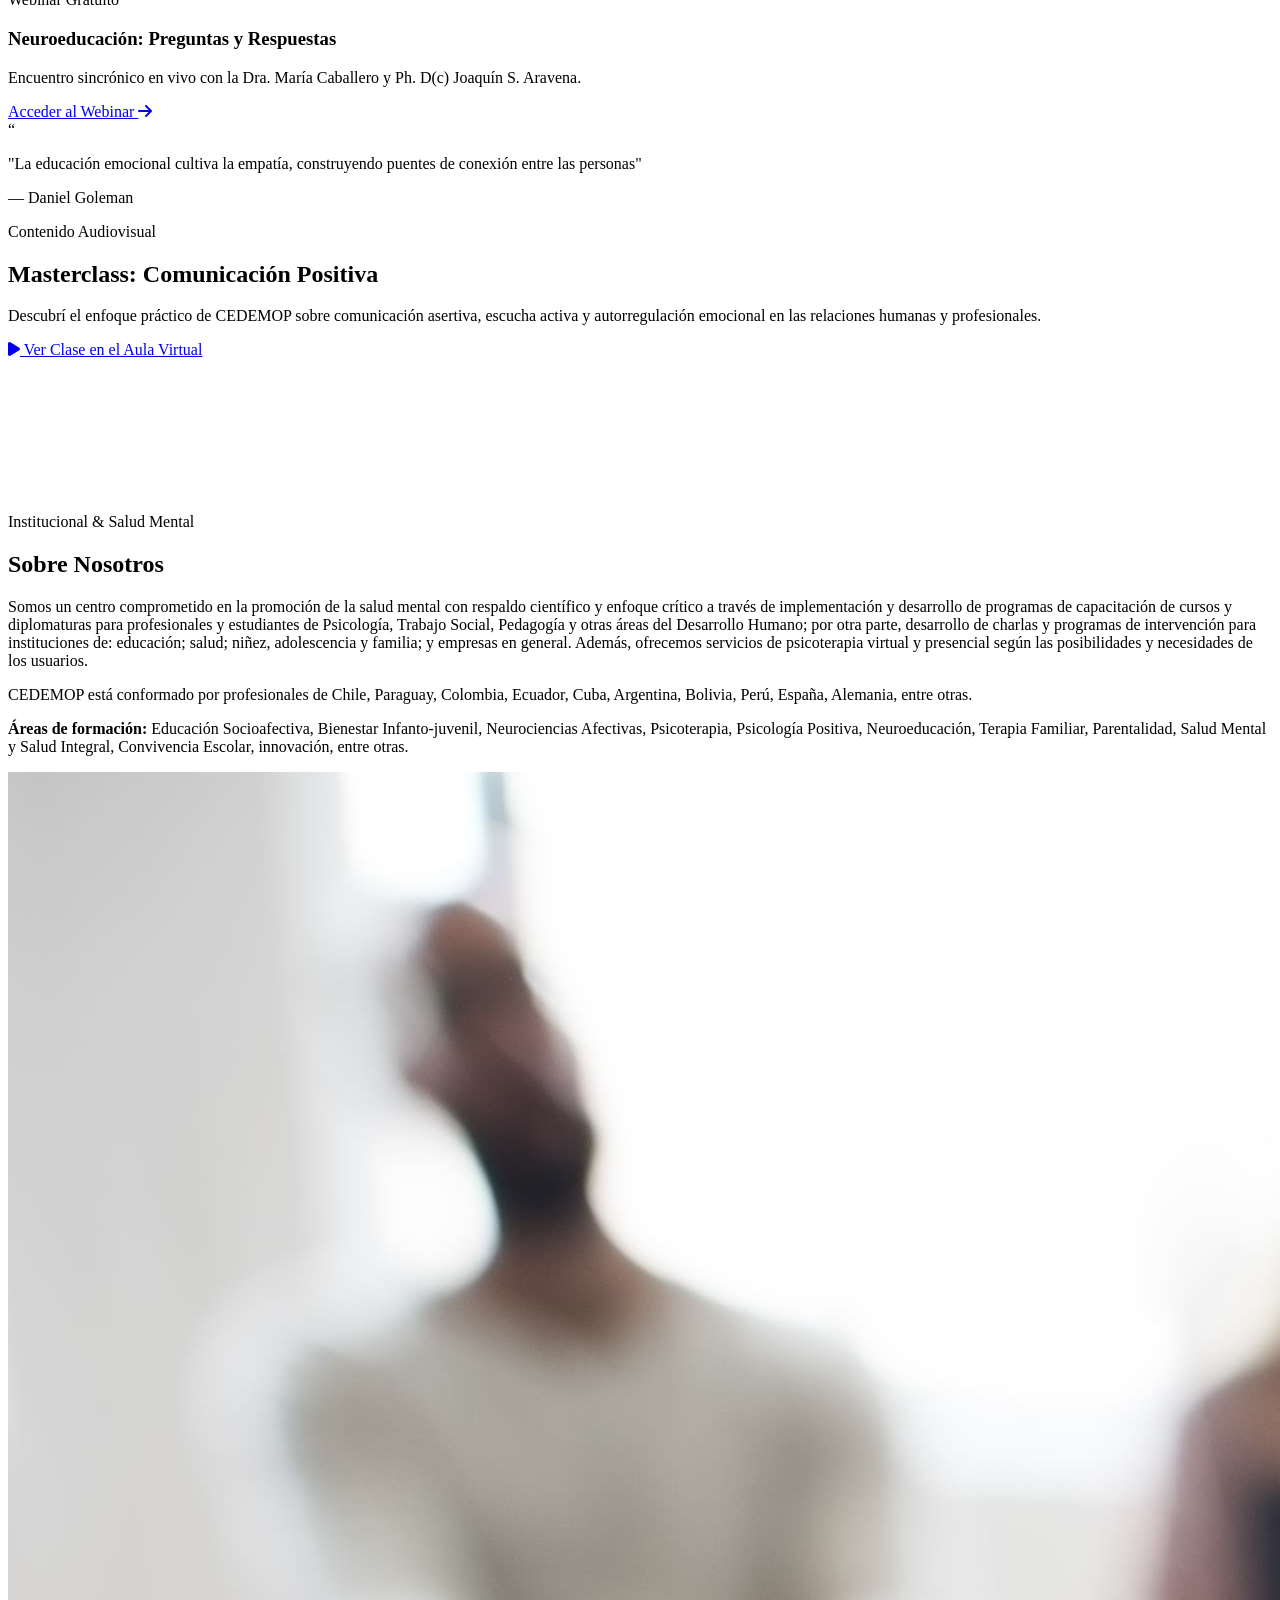
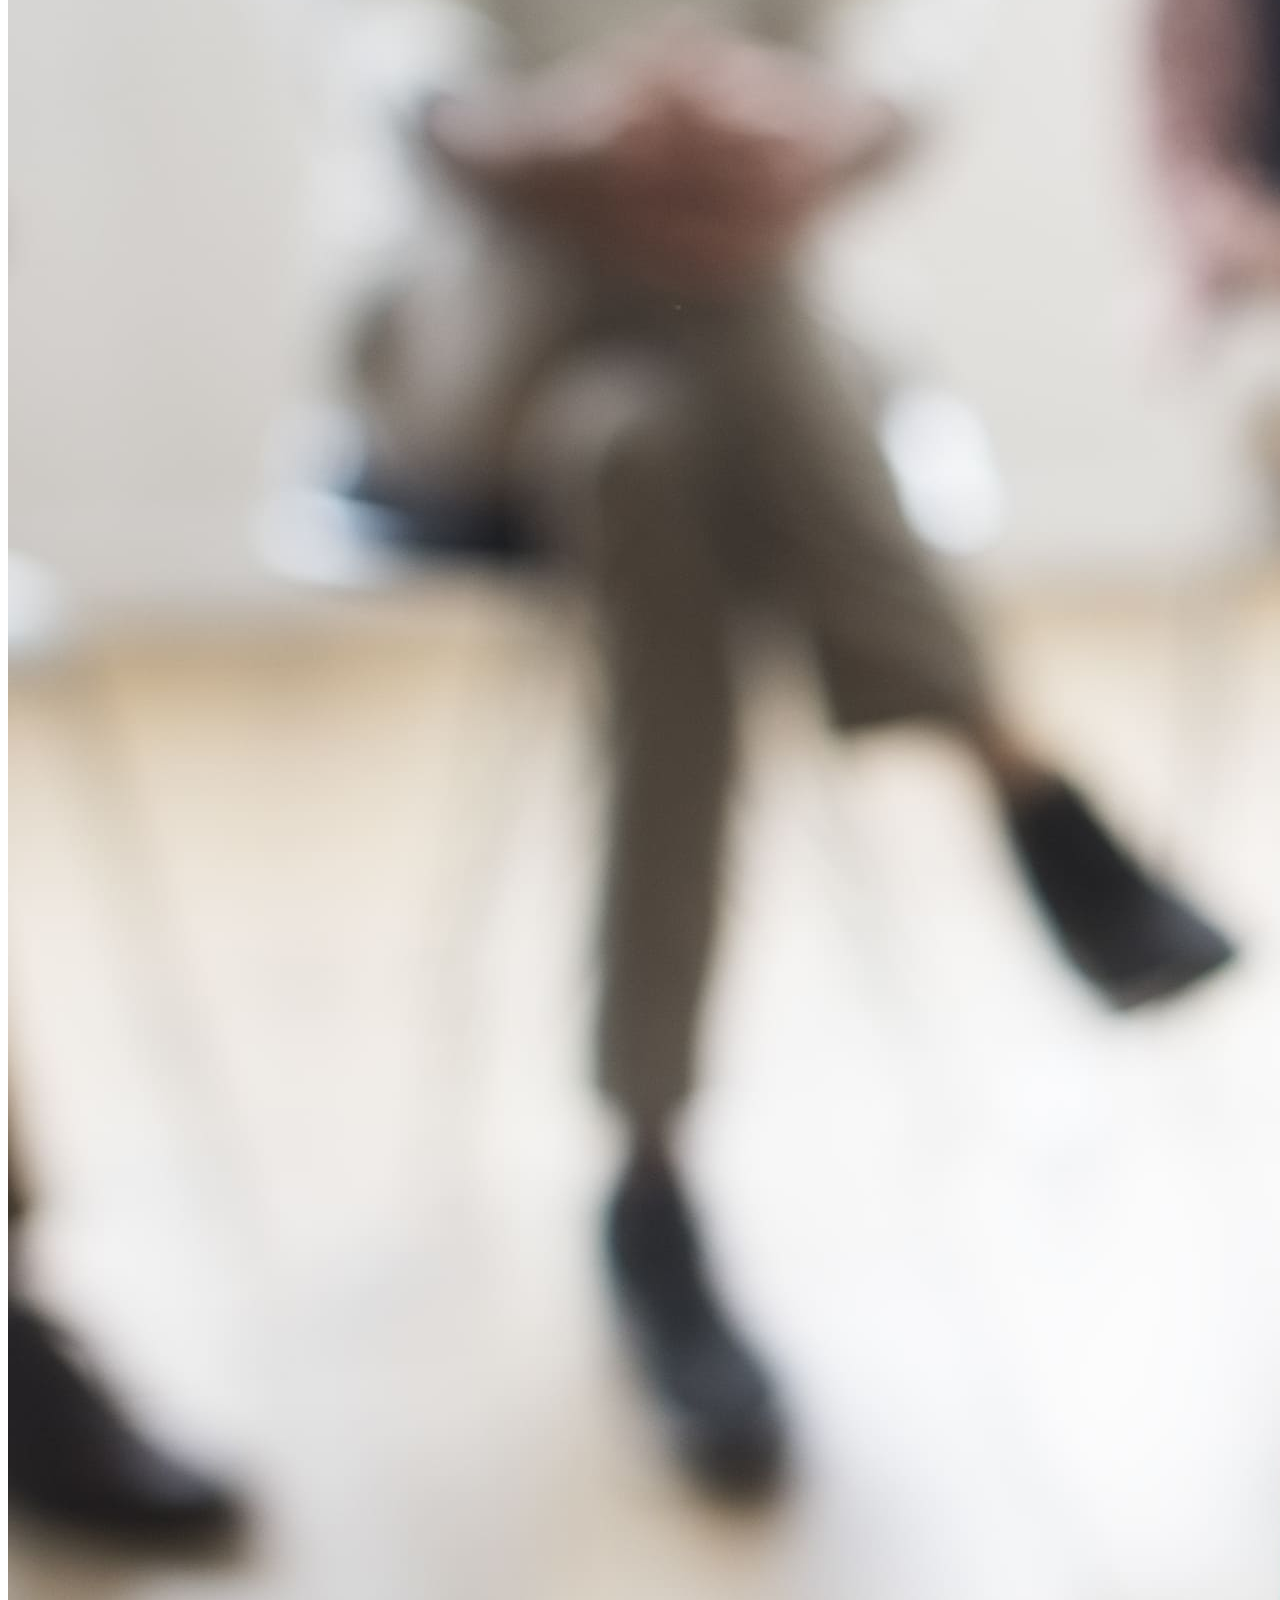
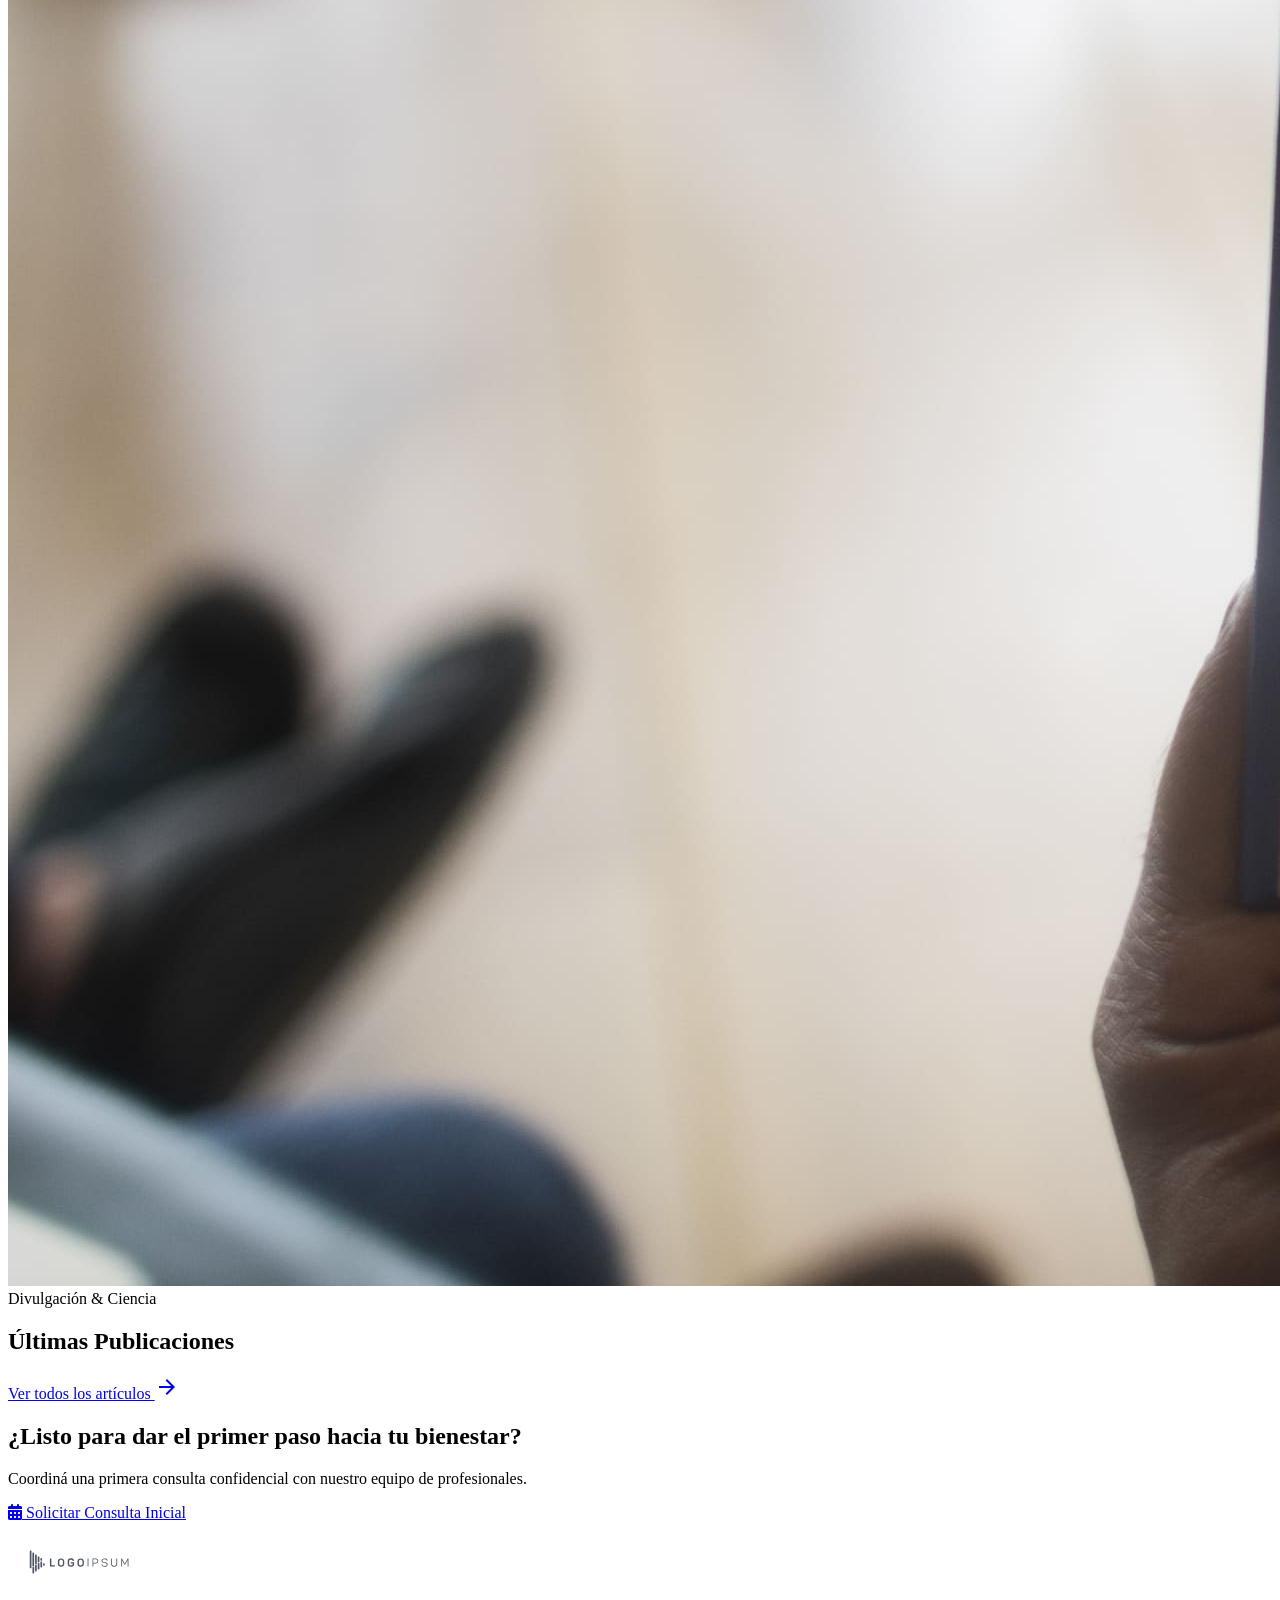
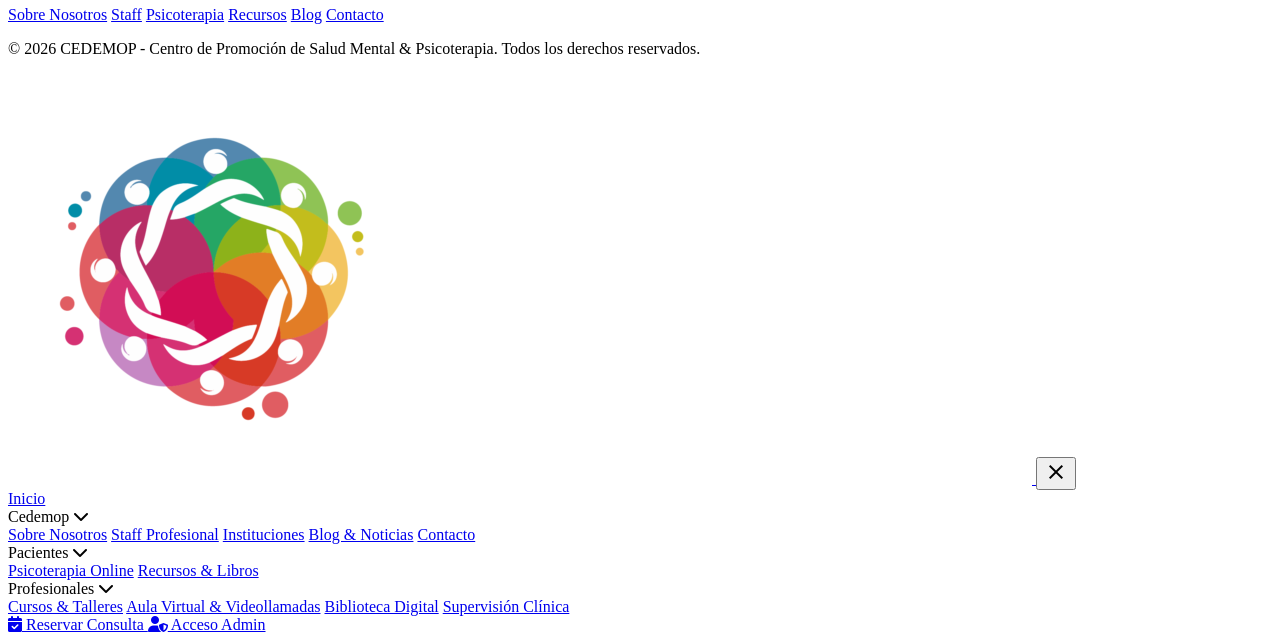
==== commit 31149ccf: "fix: remover completamente a Maria Caballero del staff y adaptar seccion Sobre Nosotros con texto e " ====
--- a/public/index.html
+++ b/public/index.html
@@ -367,29 +367,34 @@
       </div>
     </section>
 
-    <!-- Authentic Section 4: Sobre CEDEMOP & Presencia Internacional -->
+    <!-- Authentic Section 4: Sobre Nosotros (Texto e Imagen Originales de CEDEMOP) -->
     <section class="py-16 px-6 md:px-12 max-w-[1240px] mx-auto">
-      <div class="bg-surface-container-lowest p-8 md:p-12 rounded-3xl border border-surface-container-highest shadow-ethereal space-y-6">
-        <div class="max-w-3xl space-y-3">
-          <span class="text-xs font-semibold text-secondary uppercase tracking-widest">Red Internacional & Presencia</span>
-          <h2 class="font-headline text-3xl text-primary">Sobre Nosotros & Red de Colaboración</h2>
-          <p class="text-sm text-on-surface-variant leading-relaxed">
-            Somos un centro comprometido en la promoción de la salud mental con respaldo científico y enfoque crítico a través de programas de capacitación, diplomaturas e intervención institucional.
-          </p>
-        </div>
-
-        <div class="grid grid-cols-1 md:grid-cols-2 gap-8 pt-4 border-t border-surface-container-highest">
-          <div>
-            <h4 class="font-bold text-xs text-primary uppercase tracking-wider mb-2">Presencia en Países</h4>
-            <p class="text-xs text-on-surface-variant leading-relaxed">
-              CEDEMOP está conformado por profesionales e instituciones aliadas en <strong>Chile, Paraguay, Colombia, Ecuador, Cuba, Argentina, Bolivia, Perú, España y Alemania</strong>.
-            </p>
-          </div>
-          <div>
-            <h4 class="font-bold text-xs text-primary uppercase tracking-wider mb-2">Áreas de Formación Especializada</h4>
-            <p class="text-xs text-on-surface-variant leading-relaxed">
-              Educación Socioafectiva, Bienestar Infanto-juvenil, Neurociencias Afectivas, Psicoterapia, Psicología Positiva, Neuroeducación, Terapia Familiar y Salud Mental Integral.
-            </p>
+      <div class="bg-surface-container-lowest p-8 md:p-12 rounded-3xl border border-surface-container-highest shadow-ethereal">
+        <div class="grid grid-cols-1 lg:grid-cols-12 gap-10 items-center">
+          <div class="lg:col-span-7 space-y-6">
+            <div>
+              <span class="text-xs font-semibold text-secondary uppercase tracking-widest bg-surface-container px-3.5 py-1.5 rounded-full">Institucional & Salud Mental</span>
+              <h2 class="font-headline text-3xl md:text-4xl text-primary mt-3">Sobre Nosotros</h2>
+            </div>
+            
+            <p class="text-sm md:text-base text-on-surface-variant leading-relaxed">
+              Somos un centro comprometido en la promoción de la salud mental con respaldo científico y enfoque crítico a través de implementación y desarrollo de programas de capacitación de cursos y diplomaturas para profesionales y estudiantes de Psicología, Trabajo Social, Pedagogía y otras áreas del Desarrollo Humano; por otra parte, desarrollo de charlas y programas de intervención para instituciones de: educación; salud; niñez, adolescencia y familia; y empresas en general. Además, ofrecemos servicios de psicoterapia virtual y presencial según las posibilidades y necesidades de los usuarios.
+            </p>
+            
+            <p class="text-sm md:text-base text-on-surface-variant leading-relaxed font-medium">
+              CEDEMOP está conformado por profesionales de Chile, Paraguay, Colombia, Ecuador, Cuba, Argentina, Bolivia, Perú, España, Alemania, entre otras.
+            </p>
+            
+            <p class="text-xs md:text-sm text-on-surface-variant/90 leading-relaxed bg-surface-container/60 p-4 rounded-2xl border border-surface-container-highest">
+              <strong class="text-primary block mb-1">Áreas de formación:</strong>
+              Educación Socioafectiva, Bienestar Infanto-juvenil, Neurociencias Afectivas, Psicoterapia, Psicología Positiva, Neuroeducación, Terapia Familiar, Parentalidad, Salud Mental y Salud Integral, Convivencia Escolar, innovación, entre otras.
+            </p>
+          </div>
+
+          <div class="lg:col-span-5 relative">
+            <div class="rounded-3xl overflow-hidden shadow-ethereal border-4 border-surface bg-surface-container aspect-[4/3] lg:aspect-auto lg:h-[480px]">
+              <img src="imagenes/wp-uploads/mental-health-care-sketch-diagram-1.jpg" alt="CEDEMOP Mental Health" class="w-full h-full object-cover object-center">
+            </div>
           </div>
         </div>
       </div>
